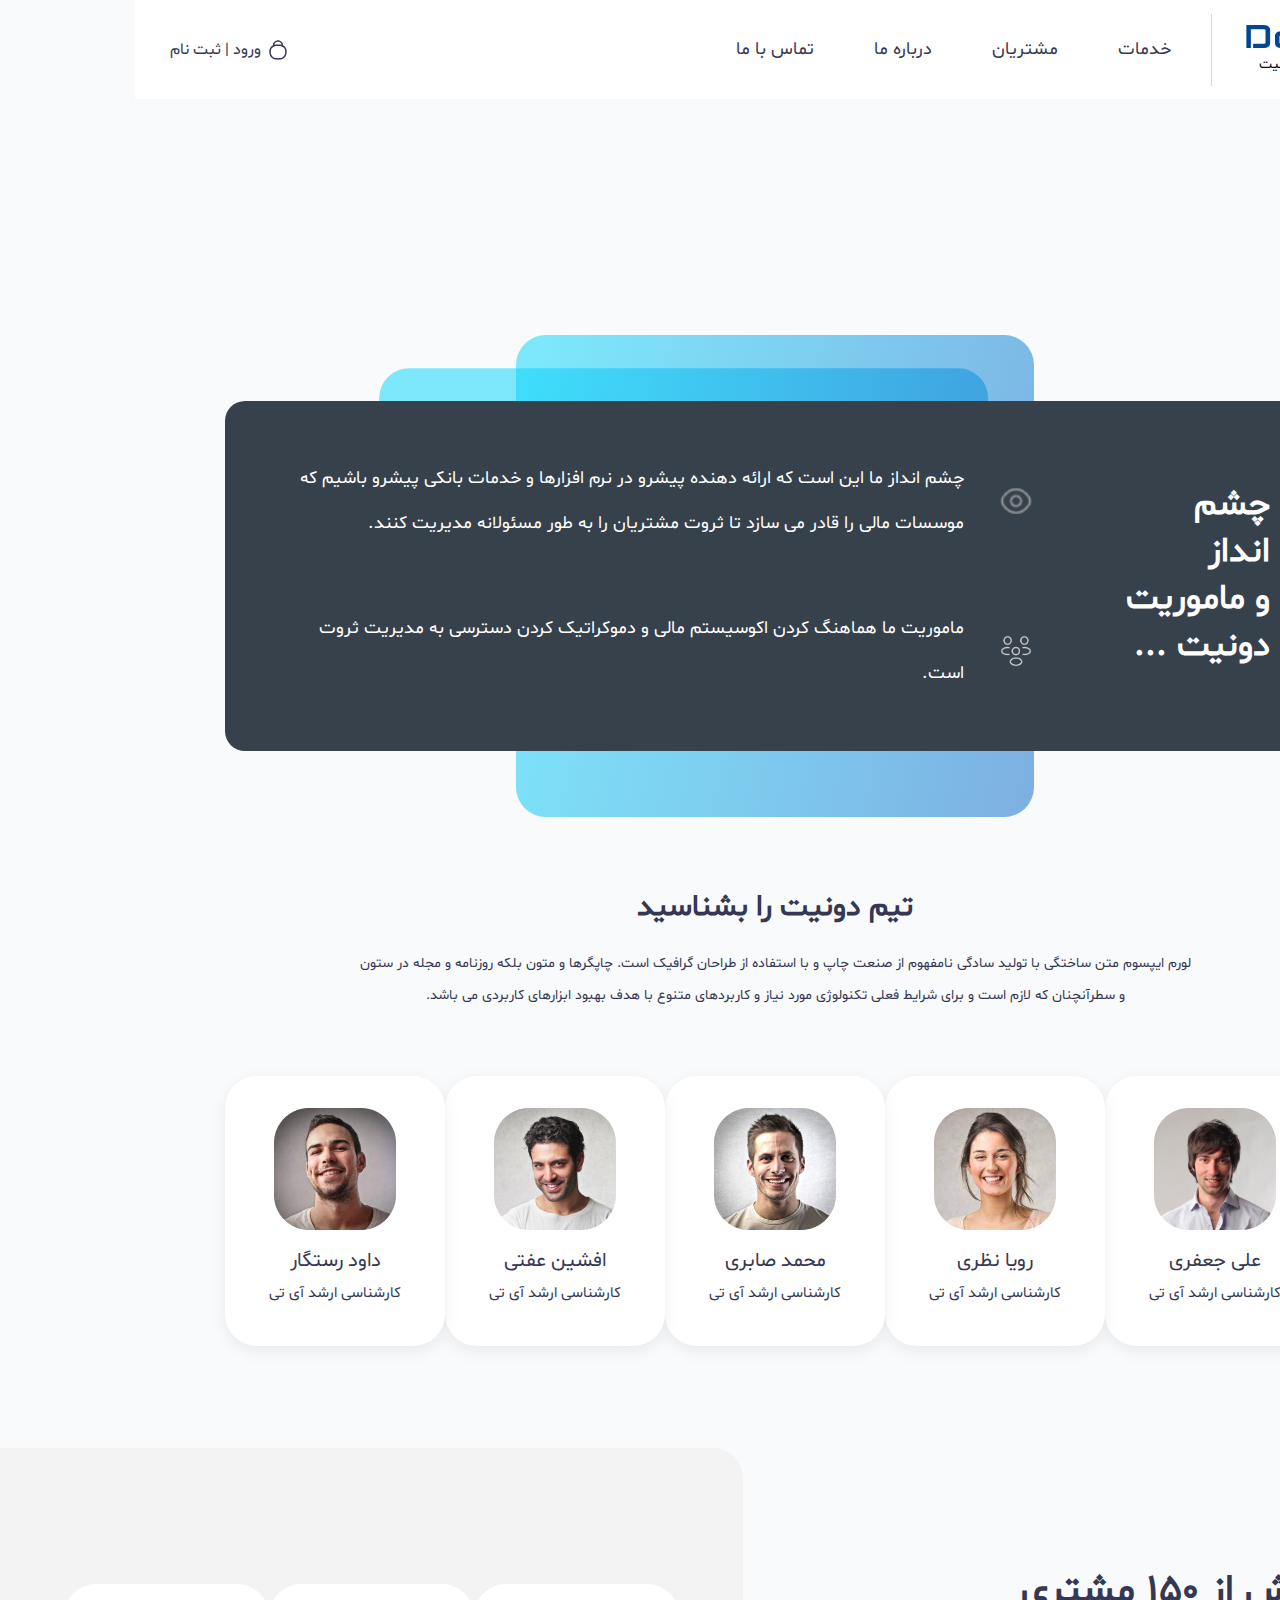
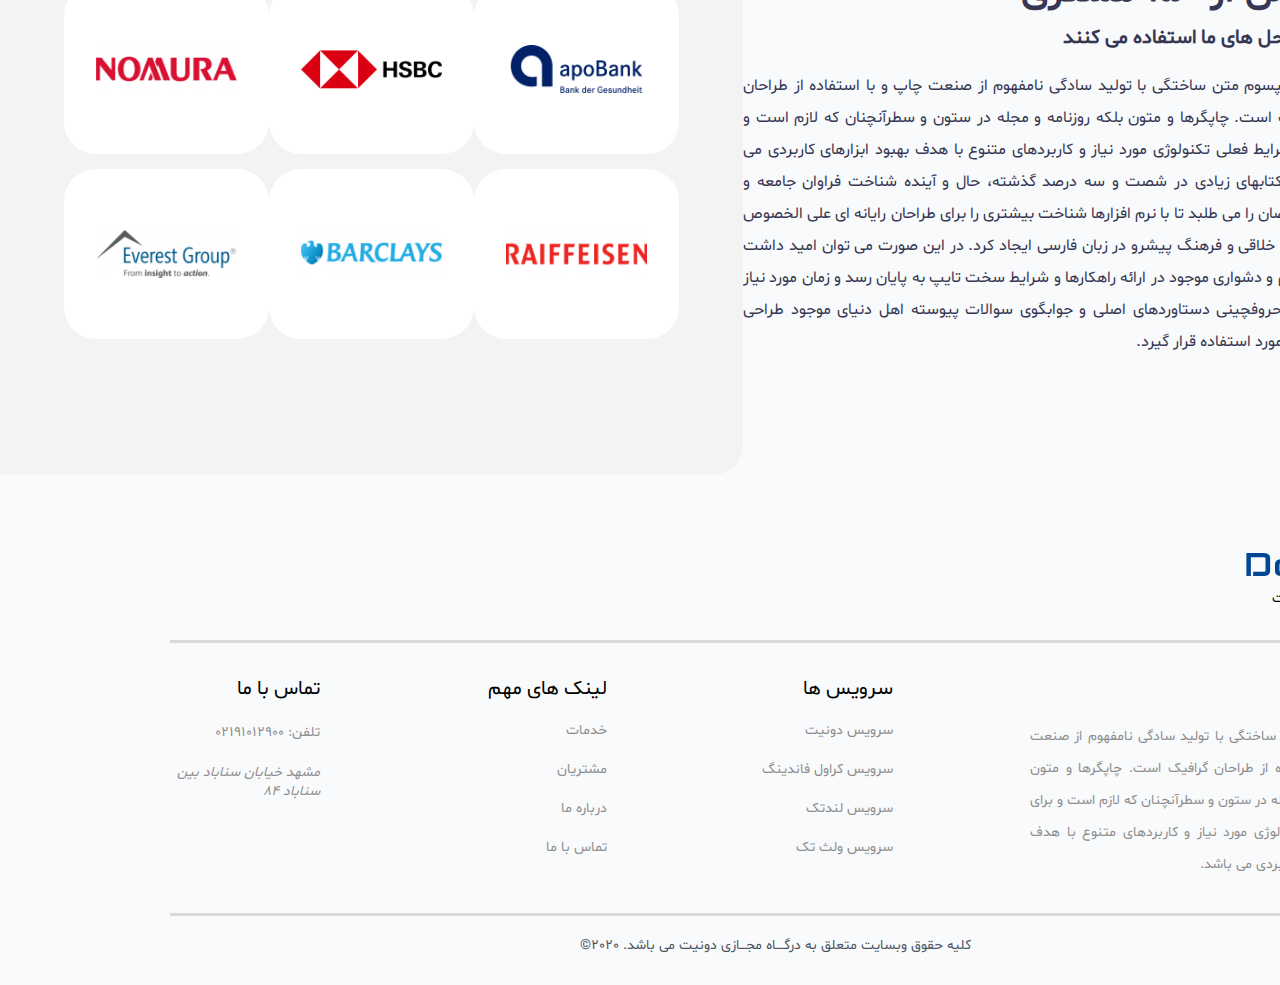
==== about-us.html @ 9ab1b10f "Added service page to project" ====
<!DOCTYPE html>
<html lang="fa">
  <head>
    <meta charset="UTF-8" />
    <meta http-equiv="X-UA-Compatible" content="IE=edge" />
    <meta name="viewport" content="width=device-width, initial-scale=1.0" />
    <title>Donate</title>
    <!-- link icons -->
    <link rel="stylesheet" href="./assets/icons/all.min.css" />
    <!-- link styles -->
    <link rel="stylesheet" href="./styles/main.css" />
  </head>
  <body>
   <!-- start header -->
   <header class="header">
    <div class="header-right">
      <div class="logo">
        <a href="index.html"><img src="./assets/images/logo.png" alt=""></a>
        <p class="logo-desc">درگاه مجازی دونیت</p>
      </div>
      <nav class="navbar">
        <ul>
          <li class="nav-link"><a href="#">خدمات</a></li>
          <li class="nav-link"><a href="#">مشتریان</a></li>
          <li class="nav-link"><a href="#">درباره ما</a></li>
          <li class="nav-link"><a href="#">تماس با ما</a></li>
          <div class="register-login">
            <a href="#">
              <img src="./assets/images/icon-register.svg" alt="icon-register" />
              <span class="register-title">ورود | ثبت نام</span>
            </a>
          </div>
        </ul>
      </nav>
      <div class="menu-bars">
        <span></span>
        <span></span>
        <span></span>
      </div>
    </div>
    <div class="register-login">
      <a href="#">
        <img src="./assets/images/icon-register.svg" alt="icon-register" />
        <span class="register-title">ورود | ثبت نام</span>
      </a>
    </div>
  </header>
  <!-- end header -->

    <!-- start main -->
    <main>
      <!-- start header about -->
      <section class="section-header-about">
       
      </section>
      <!-- end header about -->


      

      <!-- start vision section -->
      <section class="section-vision">
        <div class="overlay-blue overlay-1"></div>
        <div class="overlay-blue overlay-2"></div>
        <div class="box-vision">
          <div class="vision-right-text">
            <h4 class="vision-title">
              چشم انداز <br />
              و ماموریت <br />
              دونیت ...
            </h4>
          </div>
          <div class="vision-left-text">
            <div>
              <img src="./assets/images/eye.png" alt="eye-icon" />
              <p class="vision-desc">
                چشم انداز ما این است که ارائه دهنده پیشرو در نرم افزارها و خدمات
                بانکی پیشرو باشیم که موسسات مالی را قادر می سازد تا ثروت مشتریان
                را به طور مسئولانه مدیریت کنند.
              </p>
            </div>
            <div>
              <img src="./assets/images/people.png" alt="people-icon" />
              <p class="vision-desc">
                ماموریت ما هماهنگ کردن اکوسیستم مالی و دموکراتیک کردن دسترسی به
                مدیریت ثروت است.
              </p>
            </div>
          </div>
        </div>
      </section>
      <!-- end vision section -->

      <!-- start team section -->
      <section class="section-team">
        <h4 class="section-title">تیم دونیت را بشناسید</h4>
        <p class="team-about">
          لورم ایپسوم متن ساختگی با تولید سادگی نامفهوم از صنعت چاپ و با استفاده
          از طراحان گرافیک است. چاپگرها و متون بلکه روزنامه و مجله در ستون و
          سطرآنچنان که لازم است و برای شرایط فعلی تکنولوژی مورد نیاز و کاربردهای
          متنوع با هدف بهبود ابزارهای کاربردی می باشد.
        </p>
        <div class="team-members">
          <div class="member">
            <div class="member-image">
              <img src="./assets/images/members/user-1.png" alt="member" />
            </div>
            <div class="info-member">
              <h4 class="name-member">علی جعفری</h4>
              <p class="job-member">کارشناسی ارشد آی تی</p>
            </div>
          </div>
          <div class="member">
            <div class="member-image">
              <img src="./assets/images/members/user-2.png" alt="member" />
            </div>
            <div class="info-member">
              <h4 class="name-member">رویا نظری</h4>
              <p class="job-member">کارشناسی ارشد آی تی</p>
            </div>
          </div>
          <div class="member">
            <div class="member-image">
              <img src="./assets/images/members/user-3.png" alt="member" />
            </div>
            <div class="info-member">
              <h4 class="name-member">محمد صابری</h4>
              <p class="job-member">کارشناسی ارشد آی تی</p>
            </div>
          </div>
          <div class="member">
            <div class="member-image">
              <img src="./assets/images/members/user-4.png" alt="member" />
            </div>
            <div class="info-member">
              <h4 class="name-member">افشین عفتی</h4>
              <p class="job-member">کارشناسی ارشد آی تی</p>
            </div>
          </div>
          <div class="member">
            <div class="member-image">
              <img src="./assets/images/members/user-5.png" alt="member" />
            </div>
            <div class="info-member">
              <h4 class="name-member">داود رستگار</h4>
              <p class="job-member">کارشناسی ارشد آی تی</p>
            </div>
          </div>
        </div>
      </section>
      <!-- end team section -->

      <!-- start customers section -->
      <section class="section-customers">
        <div class="customer-text">
          <h4 class="customer-title">بیش از 150 مشتری</h4>
          <h6 class="customer-subtitle">از راه حل های ما استفاده می کنند</h6>
          <p class="customer-desc">
            لورم ایپسوم متن ساختگی با تولید سادگی نامفهوم از صنعت چاپ و با
            استفاده از طراحان گرافیک است. چاپگرها و متون بلکه روزنامه و مجله در
            ستون و سطرآنچنان که لازم است و برای شرایط فعلی تکنولوژی مورد نیاز و
            کاربردهای متنوع با هدف بهبود ابزارهای کاربردی می باشد. کتابهای زیادی
            در شصت و سه درصد گذشته، حال و آینده شناخت فراوان جامعه و متخصصان را
            می طلبد تا با نرم افزارها شناخت بیشتری را برای طراحان رایانه ای علی
            الخصوص طراحان خلاقی و فرهنگ پیشرو در زبان فارسی ایجاد کرد. در این
            صورت می توان امید داشت که تمام و دشواری موجود در ارائه راهکارها و
            شرایط سخت تایپ به پایان رسد و زمان مورد نیاز شامل حروفچینی
            دستاوردهای اصلی و جوابگوی سوالات پیوسته اهل دنیای موجود طراحی اساسا
            مورد استفاده قرار گیرد.
          </p>
        </div>
        <div class="customers-list">
          <div class="customers-logo">
            <div class="customer-row">
              <div class="logo-icon">
                <img src="./assets/images/customers/1.png" alt="logo" />
              </div>
              <div class="logo-icon">
                <img src="./assets/images/customers/2.png" alt="logo" />
              </div>
              <div class="logo-icon">
                <img src="./assets/images/customers/3.png" alt="logo" />
              </div>
            </div>
            <div class="customer-row">
              <div class="logo-icon">
                <img src="./assets/images/customers/4.png" alt="logo" />
              </div>
              <div class="logo-icon">
                <img src="./assets/images/customers/5.png" alt="logo" />
              </div>
              <div class="logo-icon">
                <img src="./assets/images/customers/6.png" alt="logo" />
              </div>
            </div>
          </div>
        </div>
      </section>
      <!-- end customers section -->
    </main>
    <!-- end main -->

    <!-- start footer -->
    <footer class="footer">
      <div class="footer-title">
        <h1 class="logo-text"><img src="./assets/images/logo.png" alt=""></h1>
        <p class="logo-desc">درگاه مجازی دونیت</p>
      </div>
      <div class="footer-columns">
        <div class="footer-col col-about">
          <h5 class="footer-col-title">درباره ما</h5>
          <p class="footer-col-text">
            لورم ایپسوم متن ساختگی با تولید سادگی نامفهوم از صنعت چاپ و با
            استفاده از طراحان گرافیک است. چاپگرها و متون بلکه روزنامه و مجله در
            ستون و سطرآنچنان که لازم است و برای شرایط فعلی تکنولوژی مورد نیاز و
            کاربردهای متنوع با هدف بهبود ابزارهای کاربردی می باشد.
          </p>
        </div>
        <div class="footer-col col-services">
          <h5 class="footer-col-title">سرویس ها</h5>
          <ul class="footer-service-list">
            <li>سرویس دونیت</li>
            <li>سرویس کراول فاندینگ</li>
            <li>سرویس لندتک</li>
            <li>سرویس ولث تک</li>
          </ul>
        </div>
        <div class="footer-col col-links">
          <h5 class="footer-col-title">لینک های مهم</h5>
          <ul class="footer-links-list">
            <li><a href="#">خدمات</a></li>
            <li><a href="#">مشتریان</a></li>
            <li><a href="#">درباره ما</a></li>
            <li><a href="#">تماس با ما</a></li>
          </ul>
        </div>
        <div class="footer-col col-contact">
          <h5 class="footer-col-title">تماس با ما</h5>
          <ul class="info-col-contact">
            <li><span>تلفن: 02191012900</span></li>
            <li><address>مشهد خیابان سناباد بین سناباد 84</address></li>
          </ul>
        </div>
      </div>
      <div class="copyright">
        <p>کلیه حقوق وبسایت متعلق به درگــــاه مجـــازی دونیت می باشد. 2020©</p>
      </div>
    </footer>
    <!-- end footer -->

    <!-- script icons -->
    <script src="./assets/icons/all.min.js"></script>
    <script src="./scripts/app.js"></script>
  </body>
</html>
---- styles/main.css ----
@import "./reset.css";
@import "./colors.css";
@import "./header.css";
@import "./footer.css";

section:not(.section-slide, .section-header-service) {
  padding: 70px 90px;
}
.section-title {
  font-size: 30px;
  color: var(--color-blue-dark);
  padding-bottom: 20px;
  text-align: center;
}

/* ===== Slide section styles ===== */
.section-slide {
  width: 100%;
  height: 657px;
  background-image: url("../assets/images/top-image.png");
  background-position: center;
  background-size: cover;
  position: relative;
}
.slide-container {
  position: absolute;
  width: 100%;
  top: 40%;
  right: 50%;
  transform: translateX(50%);
  display: flex;
  justify-content: space-between;
  padding: 0 80px;
}
.slide-options {
  padding: 0 1rem;
  display: flex;
  align-items: center;
  column-gap: 20px;
}
.slide-progress {
  width: 5px;
  height: 191px;
  background-color: var(--color-white);
  position: relative;
  border-radius: 10px;
  overflow: hidden;
}
.slide-progress-bar {
  position: absolute;
  top: 0;
  width: 100%;
  height: 64px;
  background-color: var(--color-blue);
}
.slide-links ul {
  display: flex;
  flex-direction: column;
  row-gap: 20px;
}
.slide-links ul li {
  display: flex;
  align-items: center;
  column-gap: 10px;
  font-size: 20px;
  color: var(--color-white);
}

.slide-items-box {
  position: relative;
  max-width: 985px;
  min-height: 433px;
  padding: 5rem;
  background: linear-gradient(76.79deg, #0065c8 0%, #00d5fc 95.83%);
  border-radius: 30px;
  display: flex;
  flex-direction: column;
  align-items: flex-start;
  row-gap: 28px;
}
.slide-items-box::after {
  position: absolute;
  content: "";
  width: 517px;
  height: 423px;
  left: -55px;
  bottom: -55px;
  background: linear-gradient(80.8deg, #0065c8 -27.72%, #00d5fc 81.62%);
  opacity: 0.5;
  border-radius: 30px;
  z-index: -1;
}
.title-slide-box {
  font-size: 40px;
  color: var(--color-white);
  font-weight: 700;
}
.slide-box-desc {
  color: var(--color-white);
  font-size: 20px;
  font-weight: 400;
}
.btn-more-container {
  width: 100%;
  display: flex;
  justify-content: flex-end;
}
.btn-more-service {
  font-size: 25px;
  font-weight: 500;
  color: var(--color-blue-dark);
  display: flex;
  align-items: center;
  justify-items: end;
  column-gap: 10px;
  padding: 20px;
  border-radius: 20px;
  background-color: var(--color-white);
}

/* ===== About section styles ===== */
.section-about {
  margin-top: 10rem;
  display: flex;
  align-items: center;
  justify-content: space-between;
}
.about-text {
  width: 50%;
  display: flex;
  flex-direction: column;
  row-gap: 20px;
}
.about-title {
  font-size: 40px;
  font-weight: 700;
}
.about-desc {
  color: var(--color-blue-dark);
  line-height: 32px;
  text-align: justify;
}
.about-image {
  position: relative;
}
.image-device {
  position: relative;
  margin-top: 5rem;
}
.about-image img {
  width: 645px;
}
.about-shape {
  position: absolute;
  width: 434px;
  height: 434px;
  top: -12%;
  right: 50%;
  transform: translateX(50%);
  z-index: -1;
}
.about-shape span {
  display: inline-block;
  position: absolute;
  border-radius: 50%;
}
.about-shape span:not(:first-child) {
  top: 50%;
  right: 50%;
  transform: translate(50%, -50%);
}
.about-shape span:first-child {
  width: 100%;
  height: 100%;
  background-color: var(--color-white-2);
}
.about-shape span:nth-child(2) {
  width: 332px;
  height: 332px;
  background-color: var(--color-blue-light);
}
.about-shape span:nth-child(3) {
  width: 216px;
  height: 216px;
  background-color: var(--color-blue-light-2);
}

/* ===== Services section styles ===== */
.section-services {
  margin-top: 3rem;
  background-color: var(--color-gray-3);
  display: flex;
  flex-direction: column;
  justify-content: center;
}
.services-about {
  color: var(--color-blue-dark);
  width: 832px;
  text-align: center;
  line-height: 32px;
  margin: 0 auto;
  font-size: 14px;
}
.service-items {
  display: flex;
  justify-content: space-between;
  margin-top: 4rem;
}
.service-item {
  width: 332px;
  height: 624px;
  background-color: var(--color-white);
  border-radius: 32px;
  box-shadow: 0px 5px 10px rgba(149, 149, 149, 0.2);
  display: flex;
  flex-direction: column;
  align-items: center;
  justify-content: space-between;
  padding: 60px 20px 30px 20px;
}
.service-item-content {
  display: flex;
  flex-direction: column;
  align-items: center;
  row-gap: 25px;
}
.service-item .service-icon {
  position: relative;
}
.service-icon img {
  width: 100%;
}
.overlay-icon {
  position: absolute;
  width: 39px;
  height: 39px;
  right: -18px;
  top: 0;
  border-radius: 50%;
  background-color: var(--color-blue-icon);
  text-align: center;
  line-height: 49px;
}
.overlay-icon img {
  width: 20px;
  height: 20px;
}
.service-title {
  font-size: 25px;
  color: var(--color-blue-dark);
  font-weight: 700;
}
.service-desc {
  height: 83px;
  line-height: 28px;
  color: var(--color-blue-dark);
  font-size: 14px;
}
.service-features {
  width: 100%;
}
.service-features ul {
  display: flex;
  flex-direction: column;
  align-items: flex-start;
  row-gap: 25px;
}
.feature-item {
  font-size: 14px;
  color: var(--color-blue-icon);
  display: flex;
  align-items: center;
  column-gap: 5px;
}
.feature-item span {
  color: var(--color-blue-dark);
}
.feature-icon {
  width: 20px;
  height: 20px;
}
.btn-service,
.btn-detail-service,
.btn-get-validity {
  background-color: var(--color-blue-dark);
  border-radius: 20px;
  padding: 10px 20px;
  color: var(--color-white);
  display: flex;
  align-items: center;
  column-gap: 10px;
}

/* ===== Team section styles ===== */
.section-team {
  display: flex;
  flex-direction: column;
}
.team-about {
  color: var(--color-blue-dark);
  width: 832px;
  text-align: center;
  line-height: 32px;
  margin: 0 auto;
  font-size: 14px;
}
.team-members {
  display: flex;
  justify-content: space-between;
}
.member {
  margin-top: 4rem;
  width: 240px;
  height: 270px;
  background-color: var(--color-white);
  box-shadow: 0px 5px 15px rgba(149, 149, 149, 0.15);
  border-radius: 32px;
  padding: 2rem;
  display: flex;
  flex-direction: column;
  align-items: center;
}
.member-image img {
  width: 122px;
  height: 122px;
}
.info-member {
  text-align: center;
}
.name-member {
  font-size: 20px;
  color: var(--color-blue-dark);
  font-weight: 400;
  margin-top: 10px;
}
.job-member {
  color: var(--color-blue-dark);
  font-weight: 300;
  font-size: 15px;
  margin-top: 8px;
}

/* ===== Customers section styles ===== */
.section-customers {
  margin-top: 2rem;
  height: 627px;
  display: flex;
  justify-content: space-between;
  align-items: center;
}
.customer-title {
  font-size: 39px;
  font-weight: 700;
  color: var(--color-blue-dark);
}
.customer-subtitle {
  font-weight: 600;
  font-size: 20px;
  color: var(--color-blue-dark);
  margin-top: 6px;
}
.customer-desc {
  width: 582px;
  text-align: justify;
  color: var(--color-blue-dark);
  font-size: 16px;
  line-height: 32px;
  margin-top: 18px;
}
.customers-list {
  width: 789px;
  height: 627px;
  background-color: var(--color-gray-3);
  border-radius: 0px 30px 30px 0px;
  display: flex;
  align-items: center;
  justify-content: center;
  padding: 2rem 4rem;
}
.customer-row {
  display: flex;
  justify-content: space-between;
}
.customers-logo {
  width: 100%;
  display: flex;
  flex-direction: column;
  row-gap: 15px;
}
.customer-row .logo-icon {
  width: 205px;
  height: 170px;
  background-color: var(--color-white);
  border-radius: 32px;
  padding: 2rem;
  display: flex;
  align-items: center;
  justify-content: center;
}
.logo-icon img {
  width: 100%;
}

/* ========== Service Page ===========  */
.section-header-service {
  height: 658px;
  background: linear-gradient(-76.79deg, #0065c8 0%, #00d5fc 95.83%);
}
.path-page {
  padding: 14px 35px;
  color: var(--color-white);
}
.path-page span a {
  color: var(--color-white);
  font-size: 16px;
}
.header-service {
  display: flex;
  justify-content: space-between;
  transform: translateY(180px);
  padding: 0 70px;
}
.header-service-text {
  width: 620px;
  display: flex;
  flex-direction: column;
  justify-content: center;
  align-items: flex-start;
  row-gap: 20px;
}
.header-service-title {
  font-size: 48px;
  color: var(--color-white);
  font-weight: 700;
}
.header-service-desc {
  font-size: 27px;
  color: var(--color-white);
}
.btn-more-read {
  background-color: var(--color-white);
  border-radius: 20px;
  padding: 11px 14px;
  color: var(--color-blue-dark);
  display: flex;
  align-items: center;
  column-gap: 10px;
  align-self: flex-end;
}

/* detail service */
.section-detail-service {
  display: flex;
  margin-top: 2rem;
  padding: 0 90px !important;
}
.detail-service-image {
  position: relative;
}
.detail-service-image::before {
  position: absolute;
  content: "";
  width: 587px;
  height: 587px;
  background: linear-gradient(-76.79deg, #0065c8 0%, #00d5fc 95.83%);
  border-radius: 50%;
  top: 10%;
  right: -180px;
  transform: rotate(-30deg);
  z-index: -1;
}
.service-image {
  z-index: 1000;
  height: 0;
}
.service-image:first-child {
  transform: translateX(-25%);
}
.service-image:nth-child(2) {
  transform: translate(-70%, 330px);
}
.service-image:last-child {
  width: 170px;
  height: 170px;
  background-color: var(--color-white);
  border-radius: 50%;
  display: flex;
  align-items: center;
  justify-content: center;
  transform: translate(-50%, 210%);
}
.detail-service-text {
  padding: 80px 250px 0 0;
  display: flex;
  flex-direction: column;
}
.detail-service-title {
  font-size: 30px;
  color: var(--color-blue-dark);
  font-weight: 700;
}
.detail-service-desc {
  color: var(--color-blue-dark);
  font-size: 16px;
  line-height: 32px;
  margin-top: 10px;
}
.detail-service-list {
  display: flex;
  justify-content: space-between;
  column-gap: 174px;
  margin: 74px 0;
}
.btn-detail-service {
  align-self: flex-end;
}

/* work service */
.section-work-service {
  display: flex;
  justify-content: space-between;
  padding: 120px 90px !important;
}
.work-service-text {
  width: 60%;
  display: flex;
  flex-direction: column;
  justify-content: center;
}
.work-service-title {
  display: flex;
  align-items: flex-end;
  column-gap: 10px;
  color: var(--color-blue-dark);
  font-size: 30px;
}
.work-service-desc {
  color: var(--color-blue-dark);
  line-height: 32px;
  text-align: justify;
  margin: 25px 0;
}
.work-service-btns {
  display: flex;
  justify-content: flex-end;
  align-items: center;
  column-gap: 20px;
}
.btn-register-store {
  border-radius: 20px;
  padding: 10px 20px;
  color: var(--color-white);
  background-color: var(--color-blue-icon);
}

.work-service-form-container {
  width: 40%;
  display: flex;
  justify-content: flex-end;
}
.service-form {
  width: 420px;
  padding: 57px 20px;
  border-radius: 20px;
  background-color: var(--color-white);
  box-shadow: 0px 4px 15px rgba(142, 142, 142, 0.15);
}
.work-service-form {
  margin-top: 56px;
  display: flex;
  flex-direction: column;
  align-items: flex-end;
  row-gap: 22px;
}
.work-service-form-title {
  font-size: 25px;
  font-weight: 700;
  color: var(--color-blue-dark);
}
.work-service-form-desc {
  font-size: 14px;
  line-height: 28px;
  color: #4a545e;
  margin-top: 6px;
}
.work-service-form .form-control {
  position: relative;
  width: 100%;
}
.work-service-input,
.textarea {
  width: 100%;
  height: 50px;
  background-color: var(--color-white);
  border-radius: 5px;
  border: 1px solid var(--color-gray);
  padding: 2px 20px;
  outline: none;
  font-size: 16px;
}
.form-placeholder {
  position: absolute;
  right: 10px;
  top: -12%;
  padding: 0 10px;
  background-color: var(--color-white);
  font-size: 13px;
  color: var(--color-blue-dark);
}
.form-group {
  width: 100%;
  display: flex;
  justify-content: space-between;
}
.form-group .form-control {
  width: 48%;
}
.textarea {
  height: 100px !important;
  resize: none;
  padding-top: 15px !important;
}
.btn-submit-service-form {
  background-color: var(--color-blue-dark);
  border-radius: 20px;
  color: var(--color-white);
  font-size: 16px;
  border: none;
  display: flex;
  align-items: center;
  justify-content: flex-end;
  column-gap: 6px;
  padding: 11px 16px;
}

/* vision */
.section-vision {
  position: relative;
  height: 482px;
  display: flex;
  align-items: center;
  justify-content: center;
  margin-top: 6rem;
}
.overlay-blue {
  position: absolute;
  right: 50%;
  transform: translateX(50%);
  opacity: 0.5;
  border-radius: 30px;
  z-index: -1;
}
.overlay-1 {
  width: 518px;
  height: 482px;
  background: linear-gradient(-76.79deg, #0065c8 0%, #00d5fc 95.83%);
}
.overlay-2 {
  width: 609px;
  height: 347px;
  transform: translate(35%, -10%);
  background: linear-gradient(-80.8deg, #0065c8 -27.72%, #00d5fc 81.62%);
}
.box-vision {
  width: 1200px;
  height: 350px;
  padding: 55px;
  background-color: var(--color-black-2);
  border-radius: 20px;
  display: flex;
  justify-content: space-between;
  column-gap: 90px;
}
.vision-title {
  font-size: 35px;
  font-weight: 700;
  color: var(--color-white);
}
.vision-right-text {
  width: 260px;
  display: flex;
  align-items: center;
}
.vision-left-text {
  display: flex;
  flex-direction: column;
  justify-content: space-between;
}
.vision-left-text > div {
  display: flex;
  align-items: center;
  column-gap: 35px;
}
.vision-left-text > div img {
  width: 34px;
  height: 34px;
}
.vision-desc {
  font-size: 18px;
  color: var(--color-white);
  line-height: 45px;
}


/* ========== Media Queries ==========_ */
@media only screen and (max-width: 991px) {
  .slide-container {
    top: 30%;
  }
  .title-slide-box {
    font-size: 33px;
  }
  .slide-box-desc,
  .btn-more-service {
    font-size: 18px;
  }
  .slide-items-box {
    max-width: 690px;
    padding: 3rem;
  }
  .slide-links ul li {
    font-size: 18px;
  }
}
@media only screen and (max-width: 768px) {
  .slide-container {
    flex-direction: column;
    row-gap: 15px;
    top: 25%;
    padding: 0 40px;
  }
  .title-slide-box {
    font-size: 28px;
  }
  .slide-box-desc,
  .btn-more-service {
    font-size: 17px;
  }
  .slide-items-box::after {
    width: 110%;
    left: 50%;
    transform: translateX(-50%);
  }
}
@media only screen and (max-width: 576px) {
  .slide-container {
    top: 20%;
  }
  .title-slide-box {
    font-size: 25px;
  }
  .slide-box-desc,
  .btn-more-service {
    font-size: 15px;
  }
}
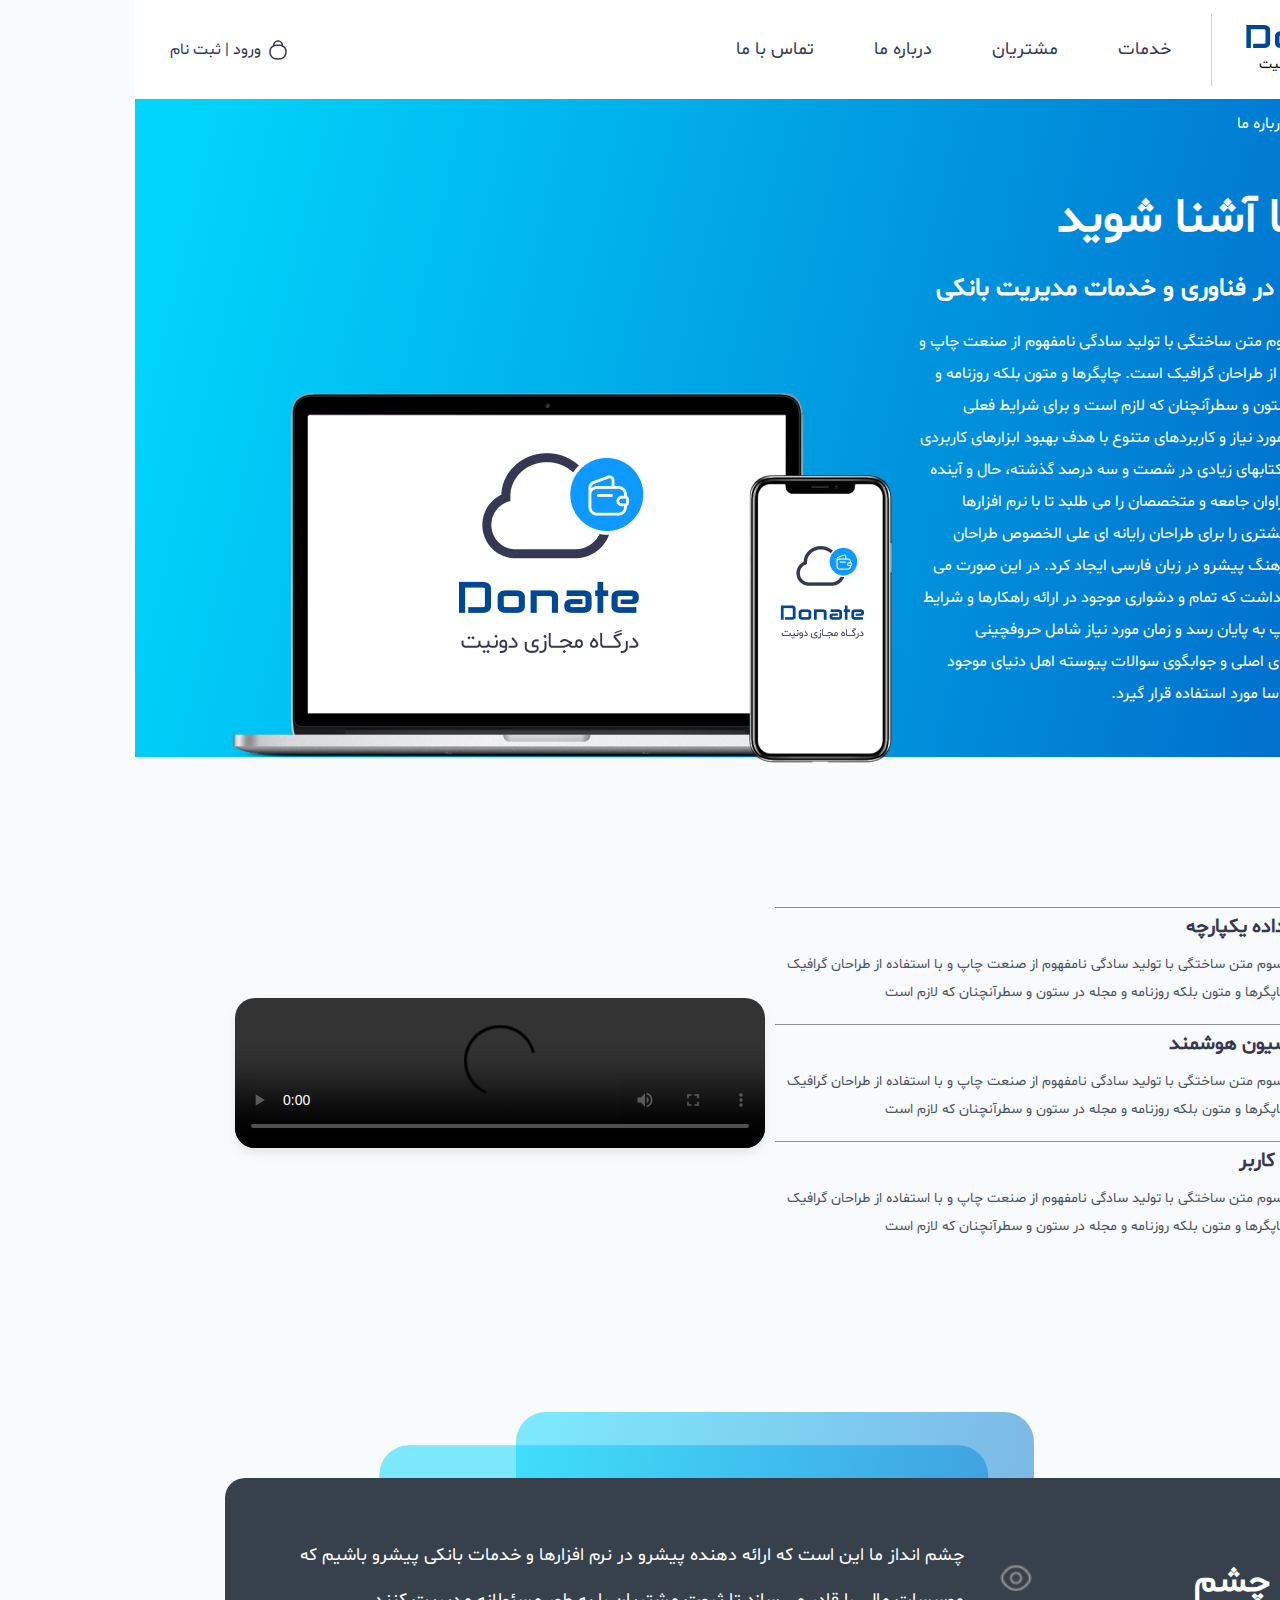
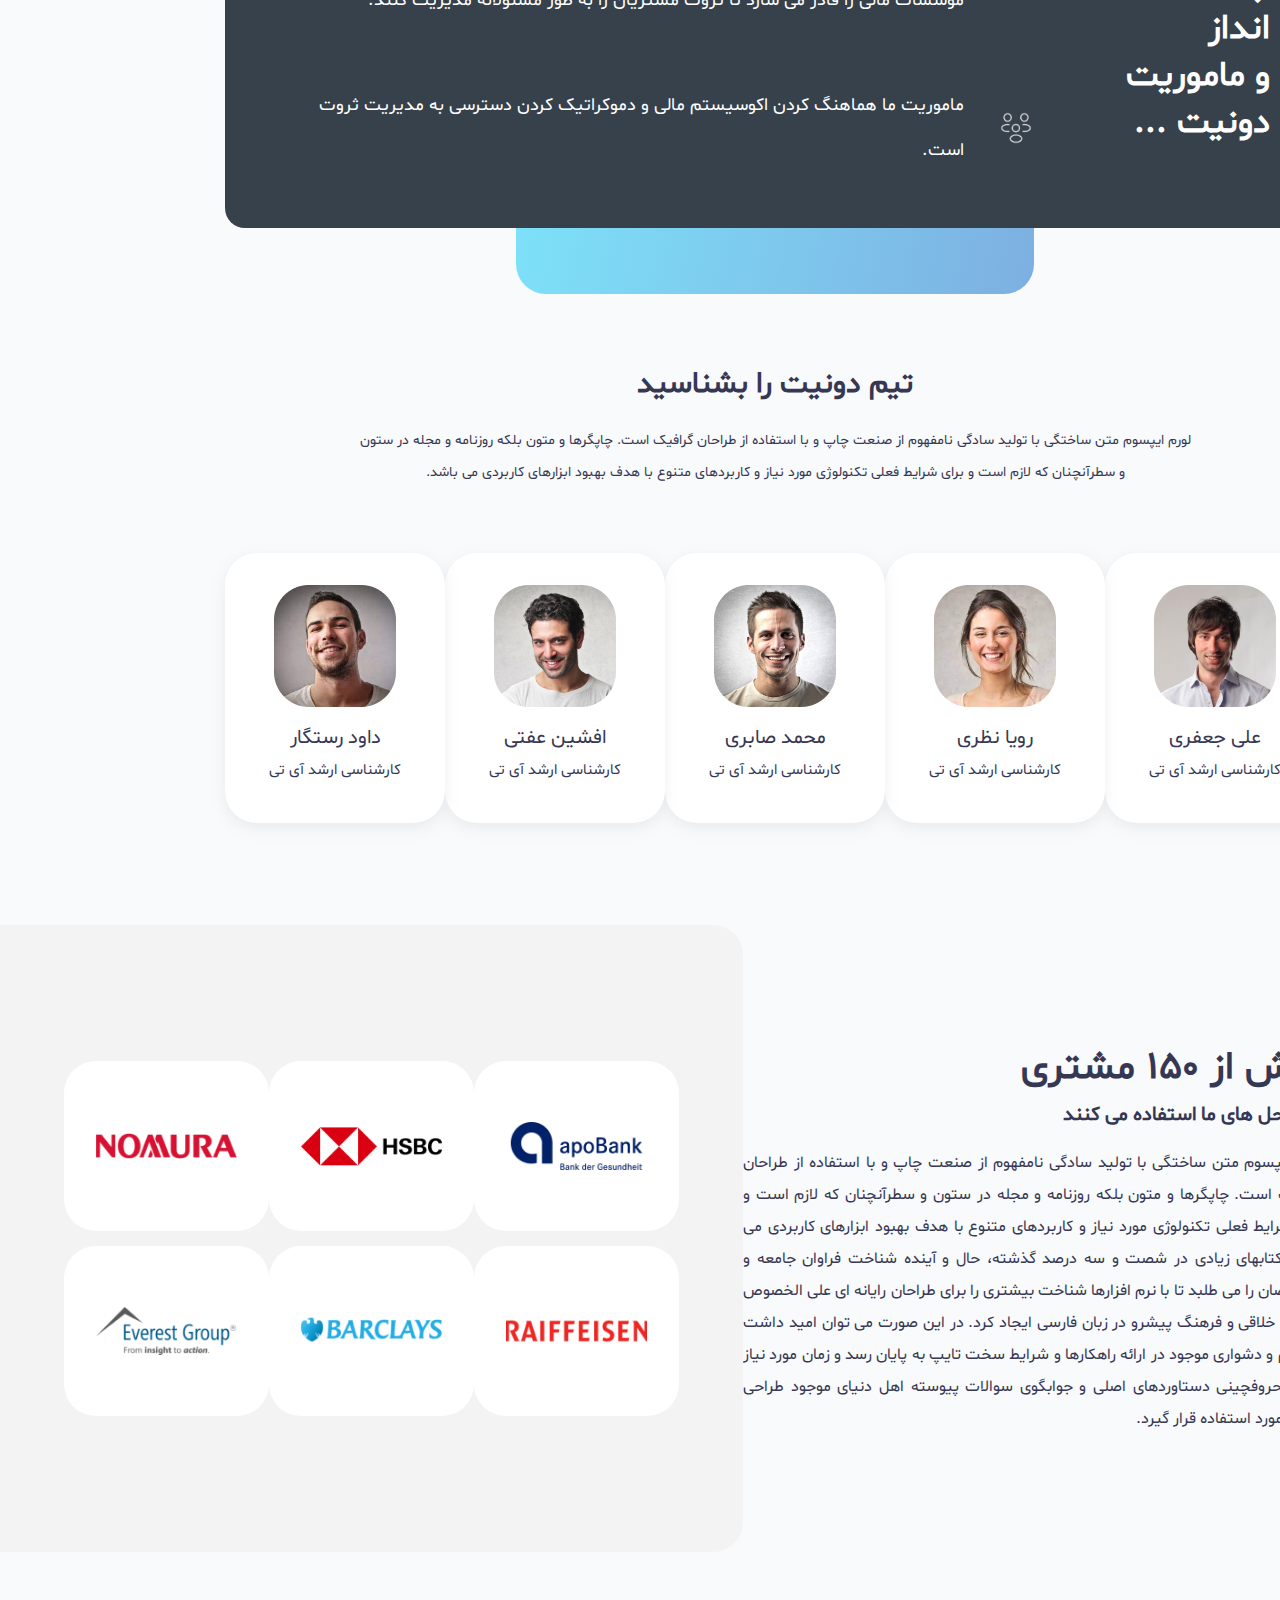
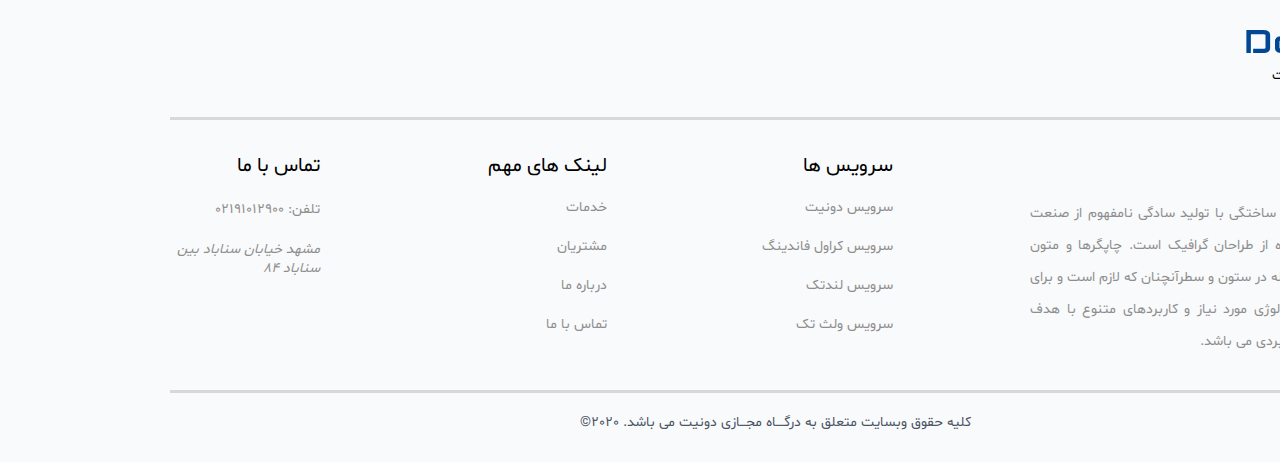
==== commit b3676812: "Added about and contact pages to project" ====
--- a/about-us.html
+++ b/about-us.html
@@ -11,52 +11,114 @@
     <link rel="stylesheet" href="./styles/main.css" />
   </head>
   <body>
-   <!-- start header -->
-   <header class="header">
-    <div class="header-right">
-      <div class="logo">
-        <a href="index.html"><img src="./assets/images/logo.png" alt=""></a>
-        <p class="logo-desc">درگاه مجازی دونیت</p>
-      </div>
-      <nav class="navbar">
-        <ul>
-          <li class="nav-link"><a href="#">خدمات</a></li>
-          <li class="nav-link"><a href="#">مشتریان</a></li>
-          <li class="nav-link"><a href="#">درباره ما</a></li>
-          <li class="nav-link"><a href="#">تماس با ما</a></li>
-          <div class="register-login">
-            <a href="#">
-              <img src="./assets/images/icon-register.svg" alt="icon-register" />
-              <span class="register-title">ورود | ثبت نام</span>
-            </a>
-          </div>
-        </ul>
-      </nav>
-      <div class="menu-bars">
-        <span></span>
-        <span></span>
-        <span></span>
-      </div>
-    </div>
-    <div class="register-login">
-      <a href="#">
-        <img src="./assets/images/icon-register.svg" alt="icon-register" />
-        <span class="register-title">ورود | ثبت نام</span>
-      </a>
-    </div>
-  </header>
-  <!-- end header -->
+    <!-- start header -->
+    <header class="header">
+      <div class="header-right">
+        <div class="logo">
+          <a href="index.html"><img src="./assets/images/logo.png" alt="" /></a>
+          <p class="logo-desc">درگاه مجازی دونیت</p>
+        </div>
+        <nav class="navbar">
+          <ul>
+            <li class="nav-link"><a href="#">خدمات</a></li>
+            <li class="nav-link"><a href="#">مشتریان</a></li>
+            <li class="nav-link"><a href="#">درباره ما</a></li>
+            <li class="nav-link"><a href="#">تماس با ما</a></li>
+            <div class="register-login">
+              <a href="#">
+                <img
+                  src="./assets/images/icon-register.svg"
+                  alt="icon-register"
+                />
+                <span class="register-title">ورود | ثبت نام</span>
+              </a>
+            </div>
+          </ul>
+        </nav>
+        <div class="menu-bars">
+          <span></span>
+          <span></span>
+          <span></span>
+        </div>
+      </div>
+      <div class="register-login">
+        <a href="#">
+          <img src="./assets/images/icon-register.svg" alt="icon-register" />
+          <span class="register-title">ورود | ثبت نام</span>
+        </a>
+      </div>
+    </header>
+    <!-- end header -->
 
     <!-- start main -->
     <main>
       <!-- start header about -->
       <section class="section-header-about">
-       
+        <div class="path-page">
+          <span><a href="#">صفحه اصلی</a> / <a href="#">درباره ما</a></span>
+        </div>
+        <div class="header-about">
+          <div class="header-about-text">
+            <h1 class="header-about-title">با ما آشنا شوید</h1>
+            <h4 class="header-about-subtitle">
+              پیشرو در فناوری و خدمات مدیریت بانکی
+            </h4>
+            <p class="header-about-desc">
+              لورم ایپسوم متن ساختگی با تولید سادگی نامفهوم از صنعت چاپ و با
+              استفاده از طراحان گرافیک است. چاپگرها و متون بلکه روزنامه و مجله
+              در ستون و سطرآنچنان که لازم است و برای شرایط فعلی تکنولوژی مورد
+              نیاز و کاربردهای متنوع با هدف بهبود ابزارهای کاربردی می باشد.
+              کتابهای زیادی در شصت و سه درصد گذشته، حال و آینده شناخت فراوان
+              جامعه و متخصصان را می طلبد تا با نرم افزارها شناخت بیشتری را برای
+              طراحان رایانه ای علی الخصوص طراحان خلاقی و فرهنگ پیشرو در زبان
+              فارسی ایجاد کرد. در این صورت می توان امید داشت که تمام و دشواری
+              موجود در ارائه راهکارها و شرایط سخت تایپ به پایان رسد و زمان مورد
+              نیاز شامل حروفچینی دستاوردهای اصلی و جوابگوی سوالات پیوسته اهل
+              دنیای موجود طراحی اساسا مورد استفاده قرار گیرد.
+            </p>
+          </div>
+          <div class="header-about-image">
+            <img src="./assets/images/about-us.png" alt="image-about-us" />
+          </div>
+        </div>
       </section>
       <!-- end header about -->
 
-
-      
+      <!-- start about-main -->
+      <section class="section-about-main">
+        <div class="about-main-text">
+          <div class="about-main-item">
+            <h4 class="about-item-title">مدل داده یکپارچه</h4>
+            <p class="about-item-desc">
+              لورم ایپسوم متن ساختگی با تولید سادگی نامفهوم از صنعت چاپ و با
+              استفاده از طراحان گرافیک است. چاپگرها و متون بلکه روزنامه و مجله
+              در ستون و سطرآنچنان که لازم است
+            </p>
+          </div>
+          <div class="about-main-item">
+            <h4 class="about-item-title">اتوماسیون هوشمند</h4>
+            <p class="about-item-desc">
+              لورم ایپسوم متن ساختگی با تولید سادگی نامفهوم از صنعت چاپ و با
+              استفاده از طراحان گرافیک است. چاپگرها و متون بلکه روزنامه و مجله
+              در ستون و سطرآنچنان که لازم است
+            </p>
+          </div>
+          <div class="about-main-item">
+            <h4 class="about-item-title">تجربه کاربر</h4>
+            <p class="about-item-desc">
+              لورم ایپسوم متن ساختگی با تولید سادگی نامفهوم از صنعت چاپ و با
+              استفاده از طراحان گرافیک است. چاپگرها و متون بلکه روزنامه و مجله
+              در ستون و سطرآنچنان که لازم است
+            </p>
+          </div>
+        </div>
+        <div class="about-main-video">
+          <video controls width="100%">
+            <source src="./assets/about-test.mp4" type="video/mp4">
+          </video>
+        </div>
+      </section>
+      <!-- end about-main -->
 
       <!-- start vision section -->
       <section class="section-vision">
@@ -203,7 +265,7 @@
     <!-- start footer -->
     <footer class="footer">
       <div class="footer-title">
-        <h1 class="logo-text"><img src="./assets/images/logo.png" alt=""></h1>
+        <h1 class="logo-text"><img src="./assets/images/logo.png" alt="" /></h1>
         <p class="logo-desc">درگاه مجازی دونیت</p>
       </div>
       <div class="footer-columns">
--- a/styles/main.css
+++ b/styles/main.css
@@ -3,7 +3,19 @@
 @import "./header.css";
 @import "./footer.css";
 
-section:not(.section-slide, .section-header-service) {
+
+input:not(input[type="checkbox"], input[type="submit"]) {
+  outline: none;
+  width: 100%;
+  height: 60px;
+  border: 1px solid var(--color-border-input);
+  border-radius: 5px;
+  padding: 2px 40px;
+  font-size: 16px;
+  color: var(--color-blue-dark);
+}
+
+section:not(.section-slide, .section-header-service, .section-header-about) {
   padding: 70px 90px;
 }
 .section-title {
@@ -401,8 +413,357 @@
   width: 100%;
 }
 
-/* ========== Service Page ===========  */
-.section-header-service {
+
+
+/* ===== Login form ===== */
+.form-container {
+  background-color: var(--color-white);
+  display: flex;
+  height: 1021px;
+}
+.form-content {
+  width: calc(100% - 950px);
+  display: flex;
+  flex-direction: column;
+  justify-content: flex-end;
+  align-items: center;
+  padding: 20px 0;
+}
+.login-content-box,
+.register-content-box {
+  position: absolute;
+  min-height: 751px;
+  display: flex;
+  top: 240px;
+  flex-direction: column;
+  justify-content: center;
+  row-gap: 40px;
+  padding: 20px 100px 20px 0;
+  transition: .5s ease-out;
+  opacity: 0;
+  visibility: visible;
+  z-index: -100;
+}
+.login-content-box.active {
+  visibility: visible;
+  opacity: 1;
+  z-index: 1;
+}
+.register-content-box.active {
+  visibility: visible;
+  opacity: 1;
+  z-index: 1;
+}
+.login-ui {
+  width: 950px;
+  background-image: url("../assets/images/bg-login.png");
+  background-position: center;
+  background-size: cover;
+  display: flex;
+  flex-direction: column;
+  align-items: flex-end;
+}
+.form-login-title,
+.form-register-title {
+  font-size: 30px;
+  font-weight: 700;
+  color: var(--color-blue-dark);
+  transition: .5s ease-out;
+}
+.form-login-title,
+.form-register-title {
+  transform: translateY(130%);
+  opacity: 0;
+  visibility: hidden;
+}
+.login-content-box.active .form-login-title,
+.register-content-box.active .form-register-title {
+  transform: translateY(0);
+  opacity: 1;
+  visibility: visible;
+}
+
+.form {
+  width: 100%;
+  display: flex;
+  flex-direction: column;
+  row-gap: 22px;
+}
+.form-control {
+  width: 100%;
+  position: relative; 
+  display: flex;
+  justify-content: space-between;
+  transition: .5s ease-out;
+}
+.login-content-box .form-control input:focus + .placeholder,
+.register-content-box .form-control input:focus + .placeholder,
+.login-content-box .form-control input:not(:placeholder-shown) + .placeholder,
+.register-content-box .form-control input:not(:placeholder-shown) + .placeholder {
+  transform: translateY(-170%);
+}
+
+.login-content-box form .form-control,
+.register-content-box form .form-control {
+  opacity: 0;
+  visibility: hidden;
+}
+.login-content-box form .form-control:first-child {
+  transform: translateY(-60%);
+}
+.register-content-box form .form-control:first-child {
+  transform: translateY(120%);
+}
+.register-content-box form .form-control:nth-child(5) {
+  transform: translateY(-120%);
+}
+.login-content-box form .form-control:nth-child(2) {
+  transform: translateY(60%);
+}
+.login-content-box.active form .form-control,
+.register-content-box.active form .form-control {
+  transform: translateY(0);
+  visibility: visible;
+  opacity: 1;
+}
+
+
+
+.placeholder {
+  display: inline-block;
+  position: absolute;
+  padding: 3px;
+  background-color: var(--color-white);
+  top: 50%;
+  right: 10%;
+  transform: translateY(-50%);
+  font-size: 14px;
+  color: var(--color-gray-dark);
+  pointer-events: none;
+  transition: .2s ease-in;
+}
+.form-control .form-icon {
+  position: absolute;
+  top: 50%;
+  width: 24px;
+  height: 24px;
+  transform: translateY(-50%);
+}
+.profile-icon,
+.key-icon {
+  right: 12px;
+}
+.tick-icon,
+.password-icon {
+  left: 12px;
+}
+.password-icon {
+  cursor: pointer;
+}
+.remember-me-container {
+  display: flex;
+  align-items: center;
+  column-gap: 10px;
+}
+.remember-me-container span {
+  color: var(--color-blue-dark);
+  font-size: 16px;
+}
+.remember-me-container input[type="checkbox"] {
+  width: 20px;
+  height: 20px;
+}
+.remember-password {
+  color: var(--color-blue-icon);
+  font-size: 16px;
+}
+.login-submit,
+.register-submit {
+  color: var(--color-white);
+  height: 50px;
+  font-size: 20px;
+  border: none;
+  background-color: var(--color-blue);
+  border-radius: 20px;
+  cursor: pointer;
+  margin-top: 13px;
+  transition: .5s ease-out;
+  opacity: 0;
+  visibility: visible;
+}
+.login-submit {
+  transform: translateY(120%);
+}
+.register-submit {
+  transform: translateY(-120%);
+}
+.login-content-box.active .login-submit,
+.register-content-box.active .register-submit {
+  transform: translateY(0);
+  visibility: visible;
+  opacity: 1;
+}
+.lines {
+  display: flex;
+  justify-content: space-between;
+  align-items: center;
+  transition: .5s ease-out;
+  opacity: 0;
+  visibility: hidden;
+}
+.login-content-box.active .lines,
+.register-content-box.active .lines {
+  opacity: 1;
+  visibility: visible;
+}
+.line-form-right,
+.line-form-left {
+  display: inline-block;
+  width: 190px;
+  height: 1px;
+  background-color: var(--color-blue-dark);
+  position: relative;
+}
+.line-form-left::before,
+.line-form-right::after {
+  background-color: var(--color-blue-dark);
+}
+.line-form-right::before {
+  display: none;
+}
+.line-form-left::after {
+  display: none;
+}
+.line-form-left::before {
+  left: -2px;
+}
+.lines .circle {
+  position: relative;
+  display: inline-block;
+  width: 15px;
+  height: 15px;
+  background-color: var(--color-blue-icon);
+  border-radius: 50%;
+}
+.circle::after {
+  position: absolute;
+  content: "";
+  width: 70%;
+  height: 70%;
+  background-color: var(--color-white);
+  top: 50%;
+  right: 50%;
+  transform: translate(50%, -55%);
+  border-radius: 50%;
+}
+.register-link,
+.login-link {
+  text-align: center;
+  transition: .5s ease-out;
+  opacity: 0;
+  visibility: visible;
+}
+.login-link {
+  transform: translateY(-60%);
+}
+.register-link {
+  transform: translateY(60%);
+}
+.login-content-box.active .register-link,
+.register-content-box.active .login-link {
+  transform: translateY(0);
+  visibility: visible;
+  opacity: 1;
+}
+.register-link h5 {
+  font-size: 16px;
+  font-weight: 400;
+}
+.register-link h5 a,
+.login-link a {
+  color: var(--color-blue);
+}
+.links-bottom {
+  display: flex;
+  justify-content: center;
+  column-gap: 5px;
+  color: var(--color-gray-4);
+  padding-right: 100px;
+}
+.links-bottom a {
+  color: var(--color-gray-4);
+  font-size: 12px;
+}
+
+.login-ui-box {
+  margin-top: 330px;
+  display: flex;
+  justify-content: space-between;
+  padding-left: 100px;
+}
+.login-ui-box .orbit-image img {
+  mix-blend-mode: color-dodge;
+}
+.login-ui-text {
+  display: flex;
+  justify-content: center;
+}
+.login-ui-text img {
+  transform: translateY(-80px);
+}
+.login-ui-text p {
+  font-size: 29px;
+  color: var(--color-white);
+  writing-mode: sideways-lr;
+  text-align: left;
+  transform: translateY(-80px);
+  font-weight: 400;
+}
+.login-ui-socials {
+  display: flex;
+  align-items: center;
+  column-gap: 20px;
+}
+.line {
+  display: inline-block;
+  height: 1px;
+  position: relative;
+}
+.login-ui-line {
+  width: 195px;
+  background-color: var(--color-gray);
+}
+.line::before,
+.line::after {
+  position: absolute;
+  content: "";
+  width: 5px;
+  height: 5px;
+  transform: rotate(45deg) translateY(-50%);
+}
+.login-ui-line::before,
+.login-ui-line:after {
+  background-color: var(--color-gray);
+}
+.login-ui-line::before {
+  left: -2px;
+  top: 0;
+}
+.login-ui-line:after {
+  right: -2px;
+  top: 0;
+}
+.socials a {
+  padding: 5px;
+}
+.socials a img {
+  width: 24px;
+  height: 24px;
+}
+
+/* ========== Service & About Page ===========  */
+.section-header-service,
+.section-header-about {
   height: 658px;
   background: linear-gradient(-76.79deg, #0065c8 0%, #00d5fc 95.83%);
 }
@@ -414,13 +775,17 @@
   color: var(--color-white);
   font-size: 16px;
 }
+.header-service,
+.header-about {
+  display: flex;
+  justify-content: space-between;
+  padding: 0 70px;
+}
 .header-service {
-  display: flex;
-  justify-content: space-between;
   transform: translateY(180px);
-  padding: 0 70px;
-}
-.header-service-text {
+}
+.header-service-text,
+.header-about-text {
   width: 620px;
   display: flex;
   flex-direction: column;
@@ -428,12 +793,14 @@
   align-items: flex-start;
   row-gap: 20px;
 }
-.header-service-title {
+.header-service-title,
+.header-about-title {
   font-size: 48px;
   color: var(--color-white);
   font-weight: 700;
 }
-.header-service-desc {
+.header-service-desc,
+.header-about-desc {
   font-size: 27px;
   color: var(--color-white);
 }
@@ -601,7 +968,7 @@
 .form-placeholder {
   position: absolute;
   right: 10px;
-  top: -12%;
+  top: 0;
   padding: 0 10px;
   background-color: var(--color-white);
   font-size: 13px;
@@ -701,6 +1068,106 @@
   line-height: 45px;
 }
 
+
+/* ========== AboutUs Page ========== */
+.header-about {
+  transform: translateY(-30px);
+  height: 100%;
+  align-items: center;
+}
+.header-about-subtitle {
+  font-size: 25px;
+  color: var(--color-white);
+}
+.header-about-desc {
+  font-size: 16px;
+  line-height: 32px;
+}
+.header-about-image {
+  transform: translateY(135px);
+}
+.section-about-main {
+  display: flex;
+  align-items: center;
+  margin-top: 5rem;
+}
+.about-main-text {
+  width: 50%;
+  display: flex;
+  flex-direction: column;
+  row-gap: 12px;
+}
+.about-main-item {
+  border-top: 1px solid var(--color-gray-dark);
+  padding: 5px 0;
+}
+.about-item-title {
+  font-size: 20px;
+  font-weight: 700;
+  color: var(--color-blue-dark);
+}
+.about-item-desc {
+  font-size: 14px;
+  line-height: 28px;
+  margin-top: 10px;
+  color: var(--color-black-3);
+}
+.about-main-video {
+  width: 50%;
+  padding: 10px;
+}
+.about-main-video video {
+  overflow: hidden;
+  border-radius: 20px;
+  box-shadow: 0px 5px 10px rgba(149, 149, 149, 0.2);
+}
+
+
+/* ========== Contact Page =========== */
+.header-contact-form {
+  width: 35%;
+}
+.header-contact-desc {
+  color: var(--color-white);
+  font-size: 16px;
+  line-height: 32px;
+}
+.contact-form {
+  width: 420px;
+  padding: 57px 20px;
+  border-radius: 20px;
+  background-color: var(--color-white);
+  box-shadow: 0px 4px 15px rgba(142, 142, 142, 0.15);
+  transform: translateY(150px);
+}
+.section-contact-container {
+  margin: 12rem 0;
+  display: flex;
+  justify-content: center;
+}
+.overlay-blue-contact-1 {
+  transform: translate(44%, -7%) !important;
+}
+.overlay-blue-contact-2 {
+  transform: translate(10%, 10%) !important;
+}
+.box-contact {
+  width: 1200px;
+  height: 350px;
+  background-color: var(--color-black-2);
+  padding: 55px;
+  border-radius: 20px;
+  display: flex;
+  justify-content: space-between;
+  column-gap: 90px;
+}
+.contact-map {
+  width: 440px;
+}
+.gmap_canvas iframe {
+  border-radius: 20px;
+  overflow: hidden;
+}
 
 /* ========== Media Queries ==========_ */
 @media only screen and (max-width: 991px) {
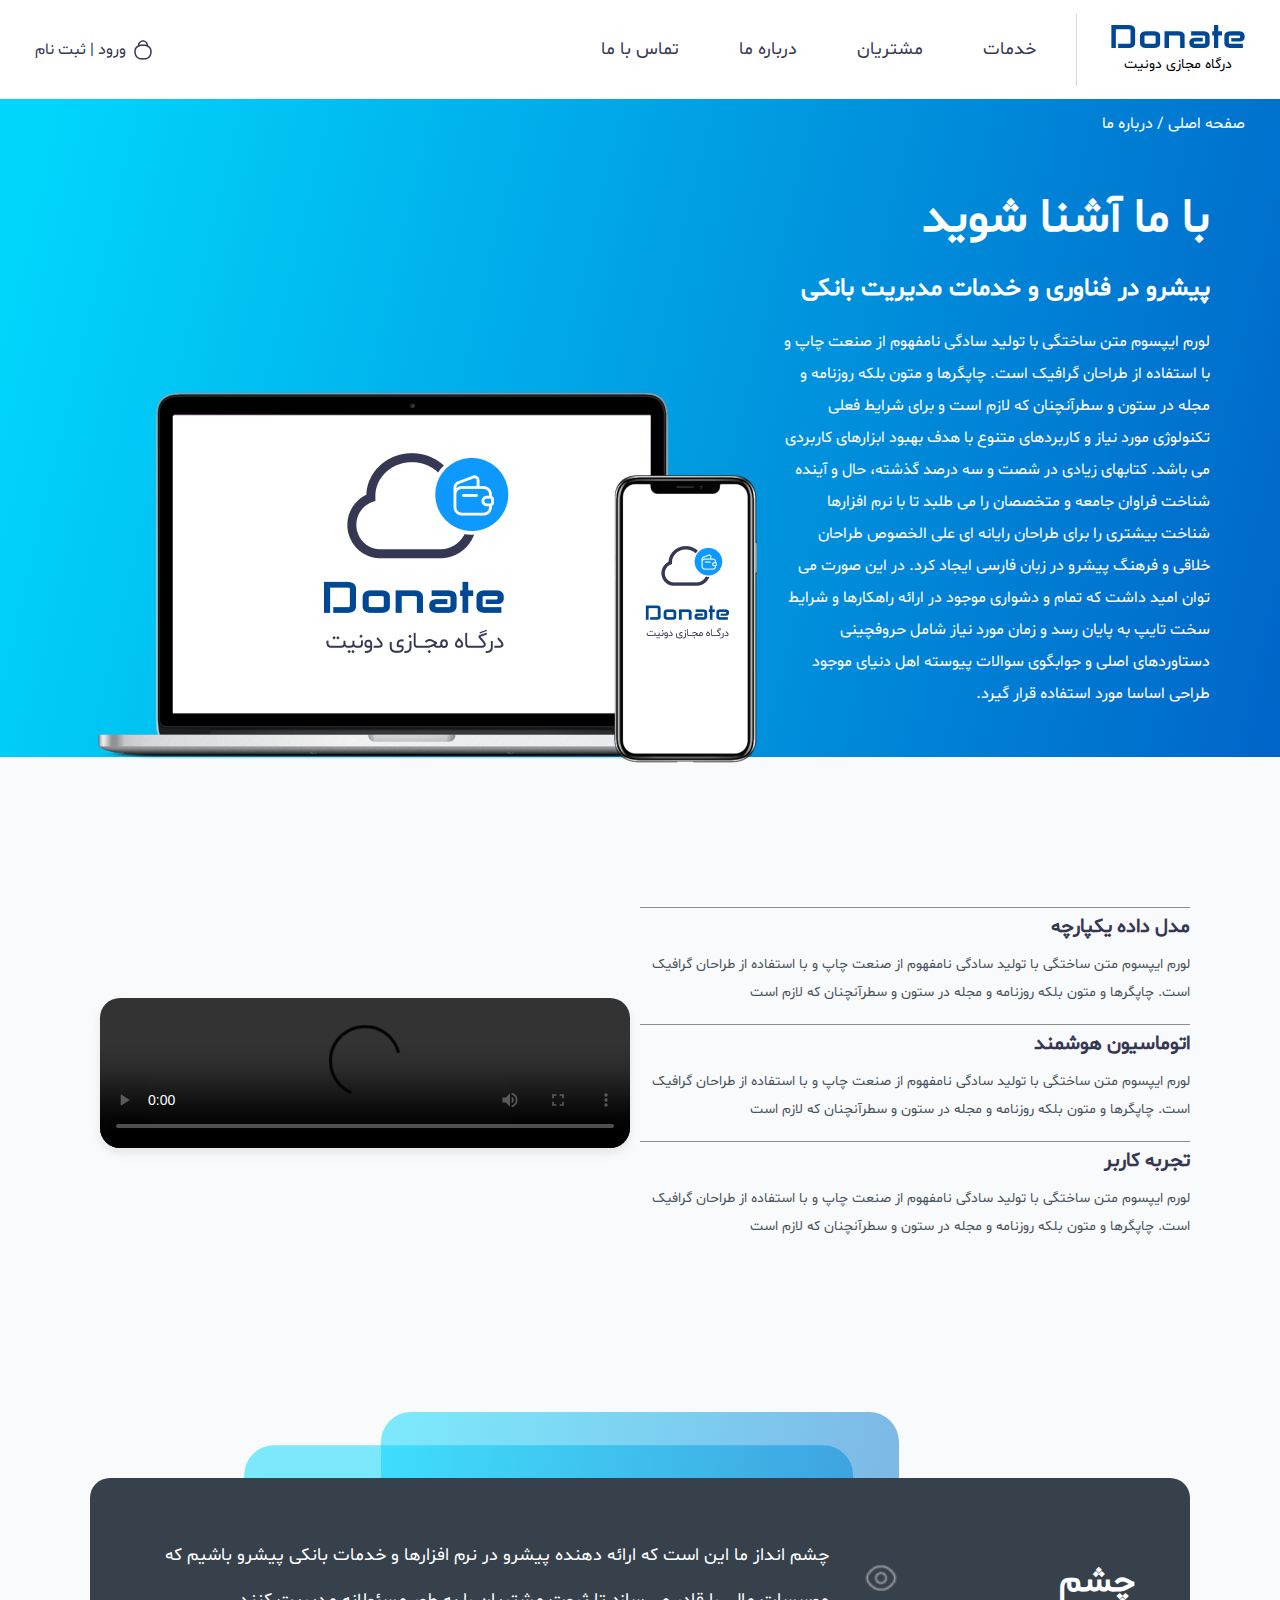
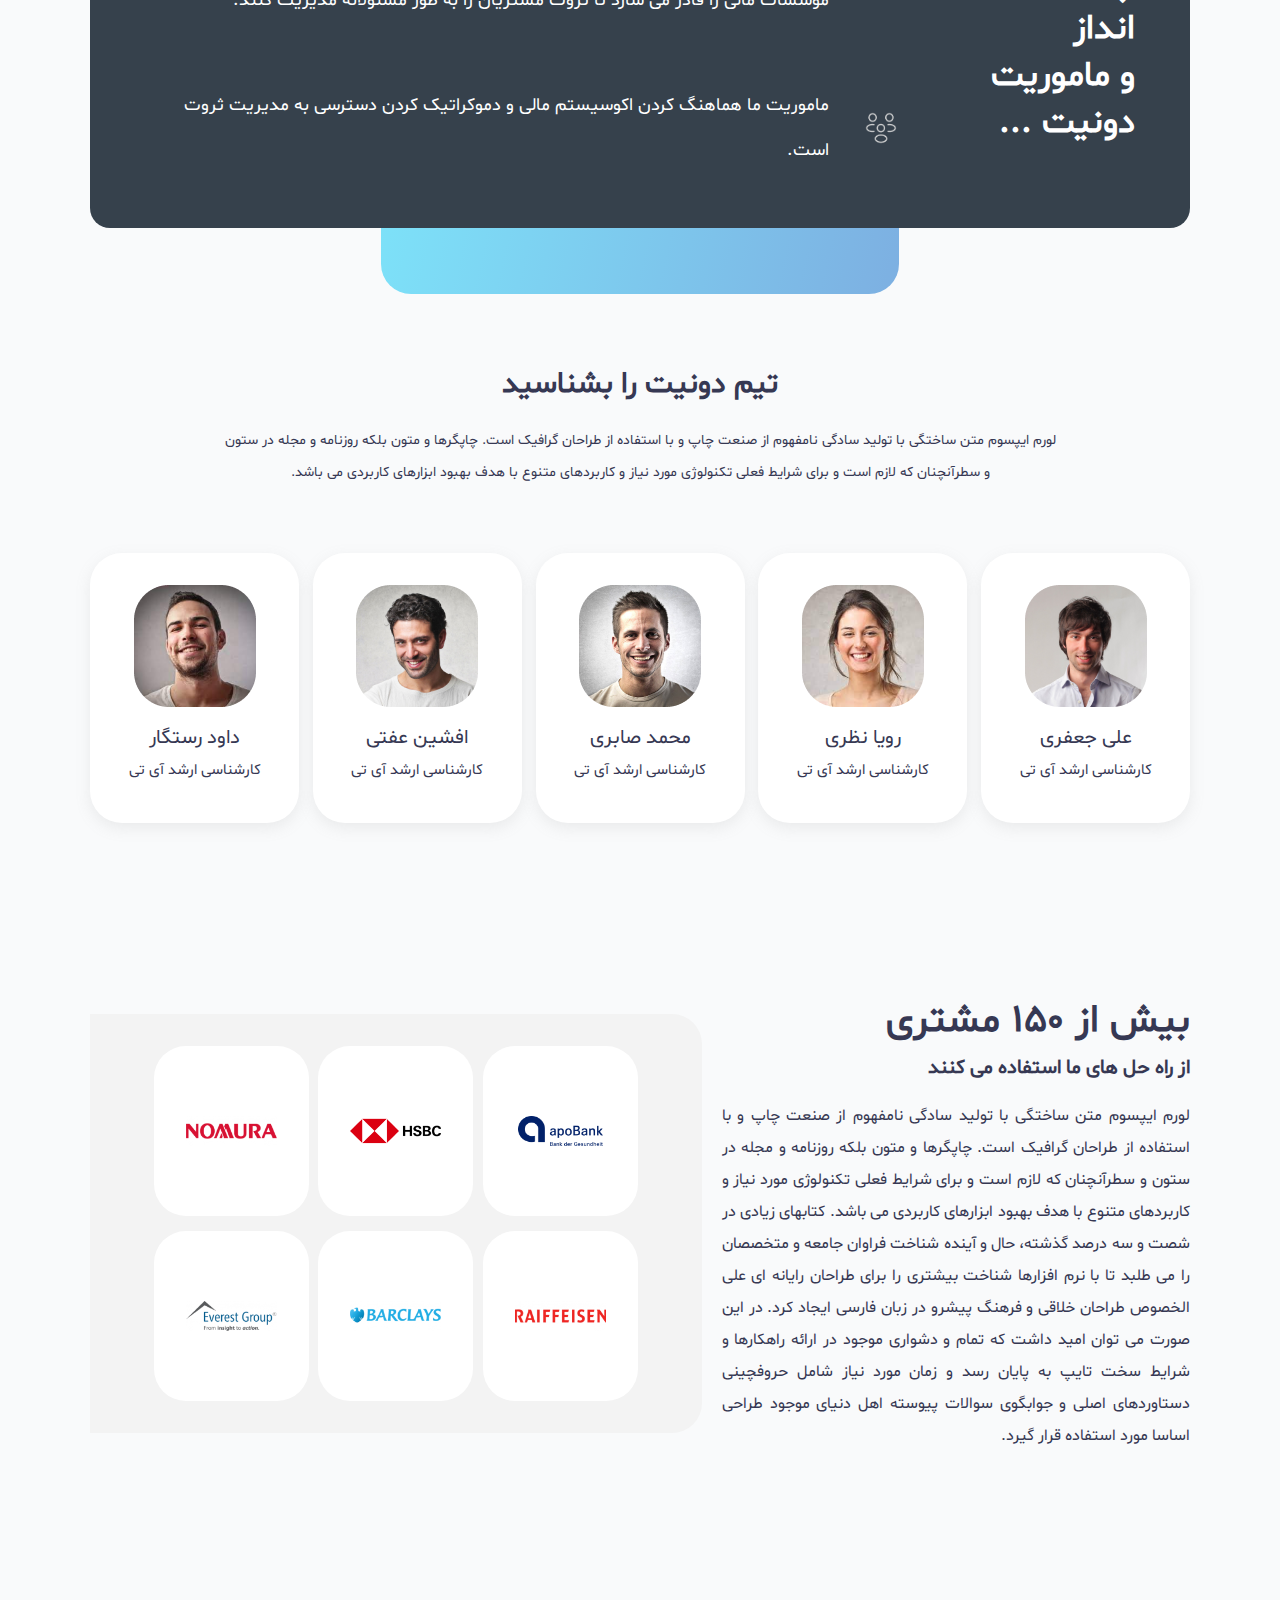
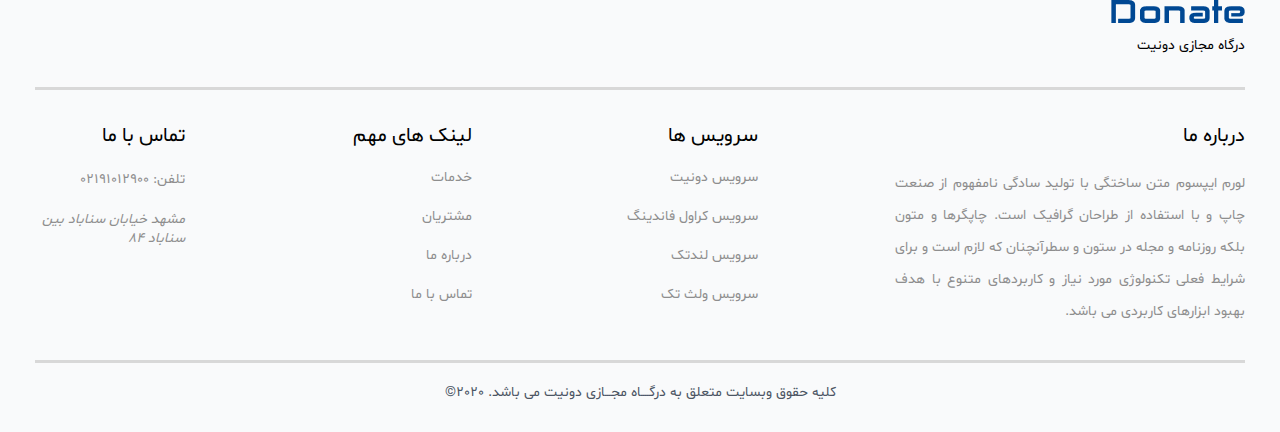
==== commit 29c86f99: "Responsive service page" ====
--- a/about-us.html
+++ b/about-us.html
@@ -22,14 +22,11 @@
           <ul>
             <li class="nav-link"><a href="#">خدمات</a></li>
             <li class="nav-link"><a href="#">مشتریان</a></li>
-            <li class="nav-link"><a href="#">درباره ما</a></li>
-            <li class="nav-link"><a href="#">تماس با ما</a></li>
+            <li class="nav-link"><a href="./about-us.html">درباره ما</a></li>
+            <li class="nav-link"><a href="./contact-us.html">تماس با ما</a></li>
             <div class="register-login">
-              <a href="#">
-                <img
-                  src="./assets/images/icon-register.svg"
-                  alt="icon-register"
-                />
+              <a href="./login-register.html">
+                <img src="./assets/images/icon-register.svg" alt="icon-register" />
                 <span class="register-title">ورود | ثبت نام</span>
               </a>
             </div>
@@ -42,7 +39,7 @@
         </div>
       </div>
       <div class="register-login">
-        <a href="#">
+        <a href="./login-register.html">
           <img src="./assets/images/icon-register.svg" alt="icon-register" />
           <span class="register-title">ورود | ثبت نام</span>
         </a>
--- a/styles/main.css
+++ b/styles/main.css
@@ -15,7 +15,7 @@
   color: var(--color-blue-dark);
 }
 
-section:not(.section-slide, .section-header-service, .section-header-about) {
+section:not(.section-slide, .section-donate-info, .section-header-service, .section-header-about, .section-service-donate) {
   padding: 70px 90px;
 }
 .section-title {
@@ -207,7 +207,7 @@
 }
 .services-about {
   color: var(--color-blue-dark);
-  width: 832px;
+  max-width: 832px;
   text-align: center;
   line-height: 32px;
   margin: 0 auto;
@@ -219,7 +219,7 @@
   margin-top: 4rem;
 }
 .service-item {
-  width: 332px;
+  width: 24%;
   height: 624px;
   background-color: var(--color-white);
   border-radius: 32px;
@@ -310,7 +310,7 @@
 }
 .team-about {
   color: var(--color-blue-dark);
-  width: 832px;
+  max-width: 832px;
   text-align: center;
   line-height: 32px;
   margin: 0 auto;
@@ -322,7 +322,7 @@
 }
 .member {
   margin-top: 4rem;
-  width: 240px;
+  width: 19%;
   height: 270px;
   background-color: var(--color-white);
   box-shadow: 0px 5px 15px rgba(149, 149, 149, 0.15);
@@ -355,10 +355,13 @@
 /* ===== Customers section styles ===== */
 .section-customers {
   margin-top: 2rem;
-  height: 627px;
-  display: flex;
-  justify-content: space-between;
-  align-items: center;
+  display: flex;
+  justify-content: space-between;
+  align-items: center;
+}
+.customer-text {
+  width: 60%;
+  padding-left: 20px;
 }
 .customer-title {
   font-size: 39px;
@@ -372,7 +375,6 @@
   margin-top: 6px;
 }
 .customer-desc {
-  width: 582px;
   text-align: justify;
   color: var(--color-blue-dark);
   font-size: 16px;
@@ -381,7 +383,6 @@
 }
 .customers-list {
   width: 789px;
-  height: 627px;
   background-color: var(--color-gray-3);
   border-radius: 0px 30px 30px 0px;
   display: flex;
@@ -400,7 +401,7 @@
   row-gap: 15px;
 }
 .customer-row .logo-icon {
-  width: 205px;
+  width: 32%;
   height: 170px;
   background-color: var(--color-white);
   border-radius: 32px;
@@ -442,7 +443,6 @@
   transition: .5s ease-out;
   opacity: 0;
   visibility: visible;
-  z-index: -100;
 }
 .login-content-box.active {
   visibility: visible;
@@ -786,12 +786,18 @@
 }
 .header-service-text,
 .header-about-text {
-  width: 620px;
+  width: 50%;
   display: flex;
   flex-direction: column;
   justify-content: center;
   align-items: flex-start;
   row-gap: 20px;
+}
+.header-service-image {
+  width: 40%;
+}
+.header-service-image img {
+  width: 100%;
 }
 .header-service-title,
 .header-about-title {
@@ -823,6 +829,7 @@
 }
 .detail-service-image {
   position: relative;
+  width: 500px;
 }
 .detail-service-image::before {
   position: absolute;
@@ -837,6 +844,7 @@
   z-index: -1;
 }
 .service-image {
+  position: absolute;
   z-index: 1000;
   height: 0;
 }
@@ -854,10 +862,11 @@
   display: flex;
   align-items: center;
   justify-content: center;
-  transform: translate(-50%, 210%);
+  transform: translate(-18%, 197%);
 }
 .detail-service-text {
-  padding: 80px 250px 0 0;
+  width: calc(100% - 500px);
+  padding: 80px 60px 0 0;
   display: flex;
   flex-direction: column;
 }
@@ -875,7 +884,7 @@
 .detail-service-list {
   display: flex;
   justify-content: space-between;
-  column-gap: 174px;
+  column-gap: 10px;
   margin: 74px 0;
 }
 .btn-detail-service {
@@ -893,6 +902,7 @@
   display: flex;
   flex-direction: column;
   justify-content: center;
+  padding: 20px;
 }
 .work-service-title {
   display: flex;
@@ -1169,7 +1179,144 @@
   overflow: hidden;
 }
 
+/* ========== Service Donate Page ========== */
+.section-service-donate > .path-page,
+.section-service-donate > .path-page span a {
+  color: var(--color-blue);
+}
+.search-service-donate,
+.section-donate-info {
+  padding: 0 40px;
+}
+.search-service-donate > .search-form {
+  width: 30%;
+}
+.search-form .input-group {
+  width: 100%;
+  position: relative;
+}
+.input-group > input {
+  width: 100%;
+  height: 45px !important;
+  border-radius: 100px !important;
+  padding: 20px 20px !important;
+}
+.input-group > button {
+  background: transparent;
+  position: absolute;
+  top: 50%;
+  left: 3%;
+  height: 100%;
+  line-height: 100%;
+  border: none;
+  transform: translateY(-50%);
+  font-size: 1.5rem;
+  color: var(--color-gray-dark);
+}
+.section-donate-info {
+  display: flex;
+  justify-content: space-between;
+  margin-top: 2rem;
+}
+.donate-filter {
+  width: 25%;
+  background-color: var(--color-white);
+  padding: 20px 10px;
+  border-radius: 10px;
+}
+.filter-title {
+  font-size: 22px;
+  font-weight: 400;
+}
+.donate-items {
+  width: 73%;
+  display: flex;
+  justify-content: space-between;
+  flex-wrap: wrap;
+  row-gap: 20px;
+}
+.service-donate {
+  width: 32%;
+  border-radius: 10px;
+  box-shadow: 0px 5px 15px rgba(149, 149, 149, 0.15);
+  background-color: var(--color-white);
+}
+.service-donate img {
+  width: 100%;
+}
+.service-donate-info {
+  padding: 10px;
+  display: flex;
+  flex-direction: column;
+  row-gap: 20px;
+}
+.donate-info-title {
+  font-size: 18px;
+  font-weight: 700;
+  color: var(--color-black-4);
+}
+.donate-info-desc {
+  font-size: 14px;
+  color: var(--color-black-4);
+  font-weight: 300;
+}
+.donate-info-more {
+  background-color: var(--color-blue-icon);
+  border-radius: 10px;
+  padding: 10px;
+  display: flex;
+  align-items: center;
+  justify-content: center;
+  column-gap: 10px;
+  color: var(--color-white);
+  font-size: 20px;
+}
+
 /* ========== Media Queries ==========_ */
+@media only screen and (max-width: 1200px) {
+  .about-image img {
+    width: 500px;
+  }
+  .about-desc {
+    padding-left: 30px;
+  }
+  .service-items {
+    flex-wrap: wrap;
+    row-gap: 10px;
+  }
+  .service-item {
+    width: 48%;
+  }
+  .team-members {
+    flex-wrap: wrap;
+  }
+  .member {
+    width: 23%;
+  }
+  .customer-row {
+    flex-wrap: wrap;
+    row-gap: 20px;
+  }
+  .customer-row .logo-icon {
+    width: 40%;
+  }
+  .detail-service-image {
+    width: 400px;
+  }
+  .detail-service-text {
+    width: calc(100% - 400px);
+  }
+  .detail-service-image::before {
+    width: 500px;
+    height: 500px;
+  }
+  .service-image img {
+    width: 80%;
+  }
+  .service-image:last-child {
+    padding: 1rem;
+  }
+}
 @media only screen and (max-width: 991px) {
   .slide-container {
     top: 30%;
@@ -1187,6 +1334,102 @@
   }
   .slide-links ul li {
     font-size: 18px;
+  }
+  .section-about {
+    flex-direction: column;
+    margin-top: 3rem;
+  }
+  .about-text {
+    width: 100%;
+  }
+  .about-desc {
+    padding-left: 0;
+  }
+  .about-image {
+    margin-top: 30px;
+  }
+  .member {
+    width: 30%;
+  }
+  .section-customers {
+    flex-direction: column;
+  }
+  .customer-text {
+    width: 100%;
+  }
+  .customer-row .logo-icon {
+    width: 30%;
+  }
+  .customers-list {
+    width: 100%;
+  }
+  .footer-columns {
+    flex-wrap: wrap;
+    row-gap: 40px;
+  }
+  .header-service-title, .header-about-title {
+    font-size: 40px;
+  }
+  .header-service-desc, .header-about-desc {
+    font-size: 22px;
+  }
+  .header-service-image {
+    width: 45%;
+  }
+  .section-detail-service {
+    flex-direction: column;
+  }
+  .detail-service-text {
+    width: 100%;
+    margin-top: 32rem;
+    padding: 80px 0 0 0;
+  }
+  .detail-service-image {
+    width: 100%;
+  }
+  .detail-service-image::before {
+    width: 550px;
+    height: 550px;
+    right: 50%;
+    transform: rotate(-30deg) translate(50%, 30%);
+  }
+  .service-image:first-child {
+    right: 50%;
+    transform: translateX(50%);
+  }
+  .service-image:nth-child(2) {
+   left: 32%;
+  }
+  .service-image:last-child {
+    transform: translate(-25%, 360px);
+  }
+  .overlay-1 {
+    width: 440px;
+  }
+  .overlay-2 {
+    width: 500px;
+  }
+  .box-vision {
+    width: 100%;
+    height: auto;
+  }
+  .vision-right-text {
+    width: 350px;
+  }
+  .vision-title {
+    font-size: 26px;
+  }
+  .vision-desc {
+    font-size: 15px;
+  }
+  .work-service-text,
+  .work-service-form-container {
+    width: 50%;
+  }
+  .work-service-title,
+  .work-service-form-title,
+  .detail-service-title {
+    font-size: 23px;
   }
 }
 @media only screen and (max-width: 768px) {
@@ -1208,8 +1451,87 @@
     left: 50%;
     transform: translateX(-50%);
   }
+  .section-about {
+    margin-top: 11rem;
+  }
+  .about-title {
+    font-size: 30px;
+  }
+  .service-item {
+    width: 80%;
+  } 
+  .service-items {
+    justify-content: center;
+  }
+  .service-title {
+    font-size: 20px;
+  }
+  .member {
+    width: 45%;
+  }
+  .name-member {
+    font-size: 19px;
+  }
+  .job-member {
+    font-size: 14px;
+  }
+  .section-customers {
+    margin-top: 0;
+  }
+  .customer-row .logo-icon {
+    height: auto;
+    width: 32%;
+    padding: 1rem;
+  }
+  .detail-service-image {
+    display: none;
+  }
+  .detail-service-text {
+    margin-top: 0;
+  }
+  .header-service {
+    flex-direction: column;
+  }
+  .header-service-text, .header-about-text {
+    width: 100%;
+  }
+  .header-service-title, .header-about-title {
+    font-size: 30px;
+  }
+  .header-service-desc, .header-about-desc {
+    font-size: 19px;
+  }
+  .header-service-image {
+    width: 70%;
+  }
+  .box-vision {
+    flex-direction: column;
+    padding: 35px;
+    row-gap: 25px;
+  }
+  .vision-right-text {
+    width: 100%;
+    justify-content: center;
+  }
+  .section-work-service {
+    flex-direction: column;
+    padding: 55px 90px !important;
+  }
+  .work-service-text,
+  .work-service-form-container {
+    width: 100%;
+  }
+  .service-form {
+    width: 100%;
+  }
 }
 @media only screen and (max-width: 576px) {
+  h4 {
+    font-size: 23px !important;
+  }
+  section:not(.section-slide, .section-header-service, .section-header-about) {
+    padding: 70px 20px !important;
+  } 
   .slide-container {
     top: 20%;
   }
@@ -1220,4 +1542,121 @@
   .btn-more-service {
     font-size: 15px;
   }
-}
+  .about-title {
+    font-size: 25px;
+  }
+  .about-desc {
+    font-size: 14px;
+  }
+  .about-image img {
+    width: 100%;
+  }
+  .about-shape {
+    width: 200px;
+    height: 200px;
+    top: 15%;
+  }
+  .service-item {
+    width: 100%;
+    font-size: 13px;
+  } 
+  .member {
+    width: 60%;
+    margin-top: 1rem;
+  }
+  .team-members {
+    justify-content: center;
+  }
+  .section-title {
+    font-size: 25px;
+  }
+  .customer-subtitle {
+    font-size: 18px;
+  }
+  .customer-desc {
+    font-size: 15px;
+  }
+  .footer-col-title {
+    font-size: 18px;
+  }
+  .header-service, .header-about {
+    padding: 0 20px;
+  }
+  .overlay-1 {
+    width: 98%;
+  }
+  .overlay-2 {
+    display: none;
+  }
+  .vision-left-text > div {
+    flex-direction: column;
+    align-items: flex-start;
+  }
+  .vision-left-text {
+    row-gap: 30px;
+  }
+  .section-vision {
+    height: auto;
+    margin-top: 0;
+  }
+  .header-service {
+    align-items: center;
+    transform: translateY(110px);
+    row-gap: 40px;
+  }
+  .header-service-image {
+    width: 90%;
+  }
+  .header-service-desc, .header-about-desc {
+    font-size: 15px;
+  }
+  .detail-service-text {
+    padding: 0;
+  }
+  .form-group {
+    flex-direction: column;
+    row-gap: 22px;
+  }
+  .form-group .form-control {
+    width: 100%;
+  }
+}
+@media only screen and (max-width: 400px) {
+  section:not(.section-slide, .section-header-service, .section-header-about) {
+    padding: 40px 20px !important;
+  } 
+  .slide-container {
+    top: 10%;
+    padding: 0 14px;
+  }
+  .slide-links ul li {
+    font-size: 16px;
+  }
+  .member {
+    width: 100%;
+  }
+  .customer-row .logo-icon {
+    width: 100%;
+  }
+  .copyright p {
+    font-size: 12px;
+  }
+  .detail-service-list {
+    flex-direction: column;
+    row-gap: 25px;
+  }
+  .work-service-btns {
+    flex-direction: column;
+    row-gap: 20px;
+    align-items: flex-end;
+  }
+  .work-service-title img {
+    display: none;
+  }
+  .work-service-text {
+    padding: 0;
+  }
+  .section-work-service {
+    row-gap: 20px;
+  }
+}
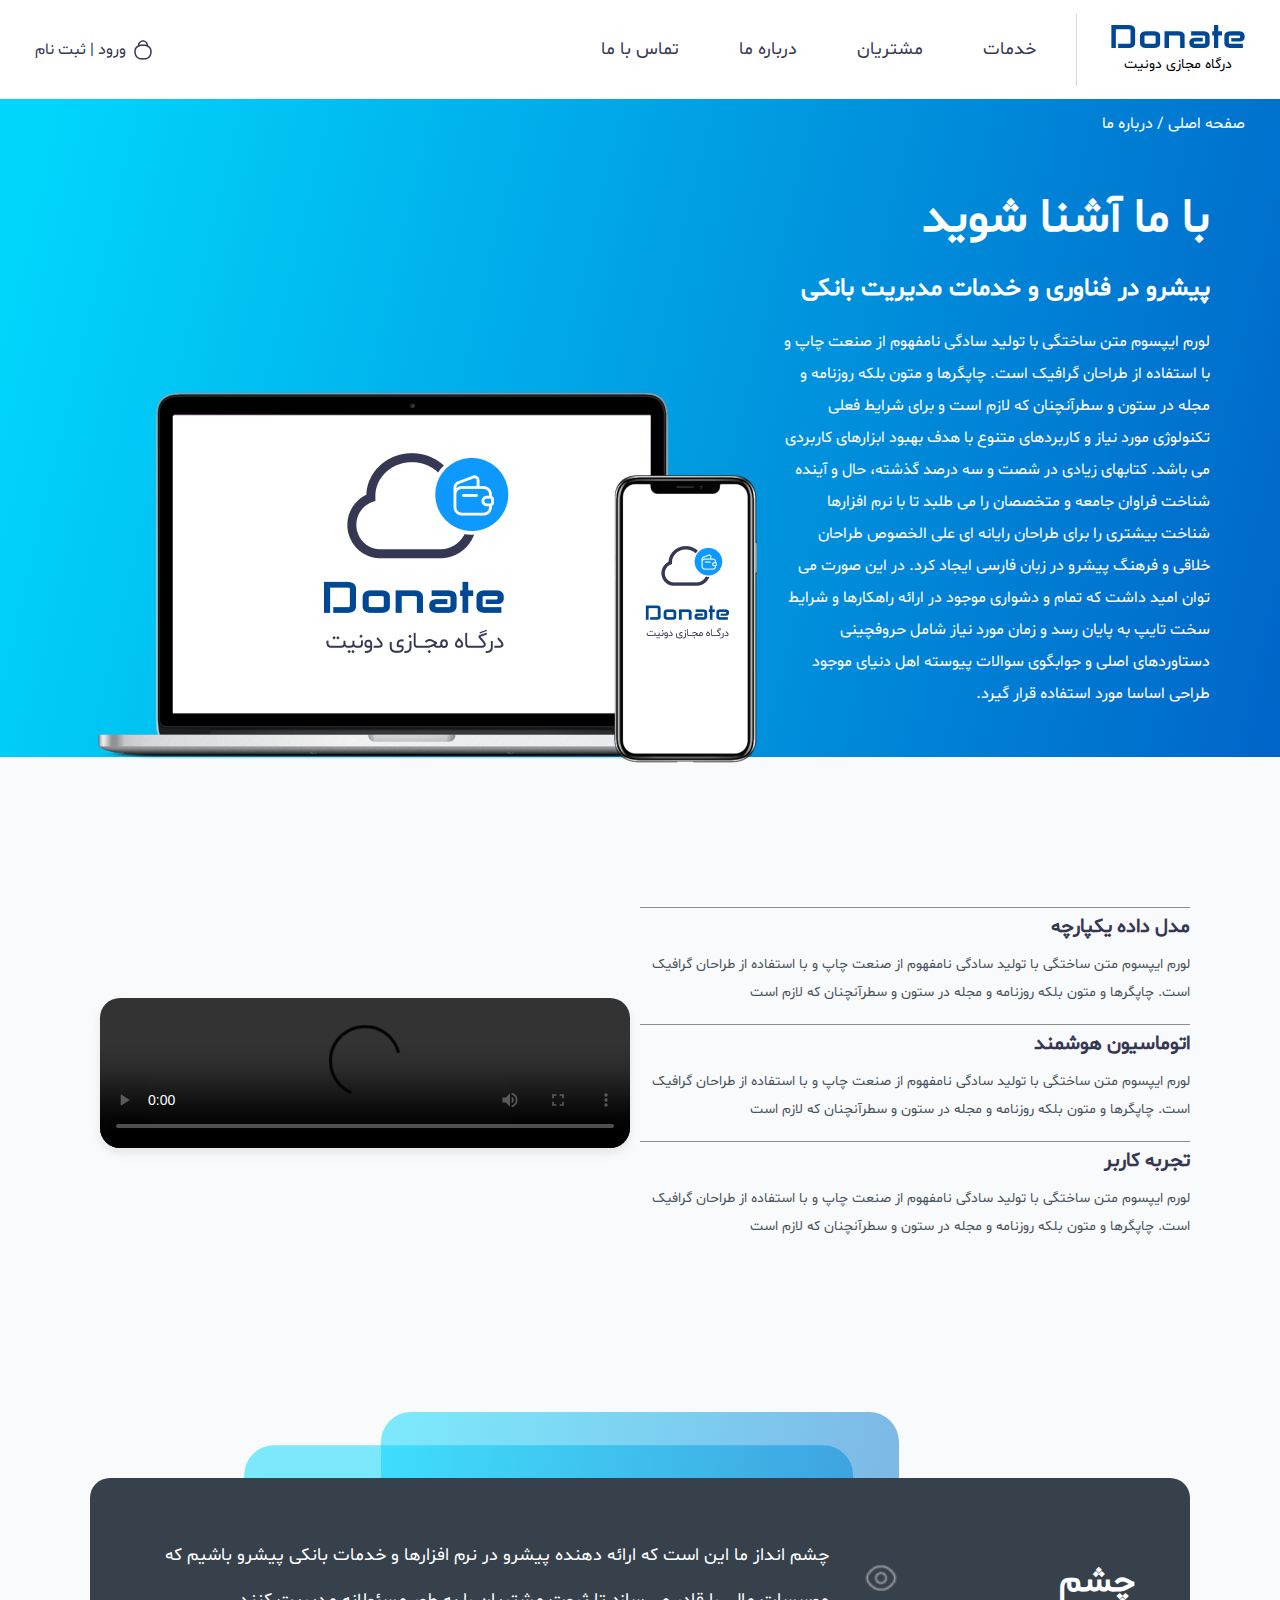
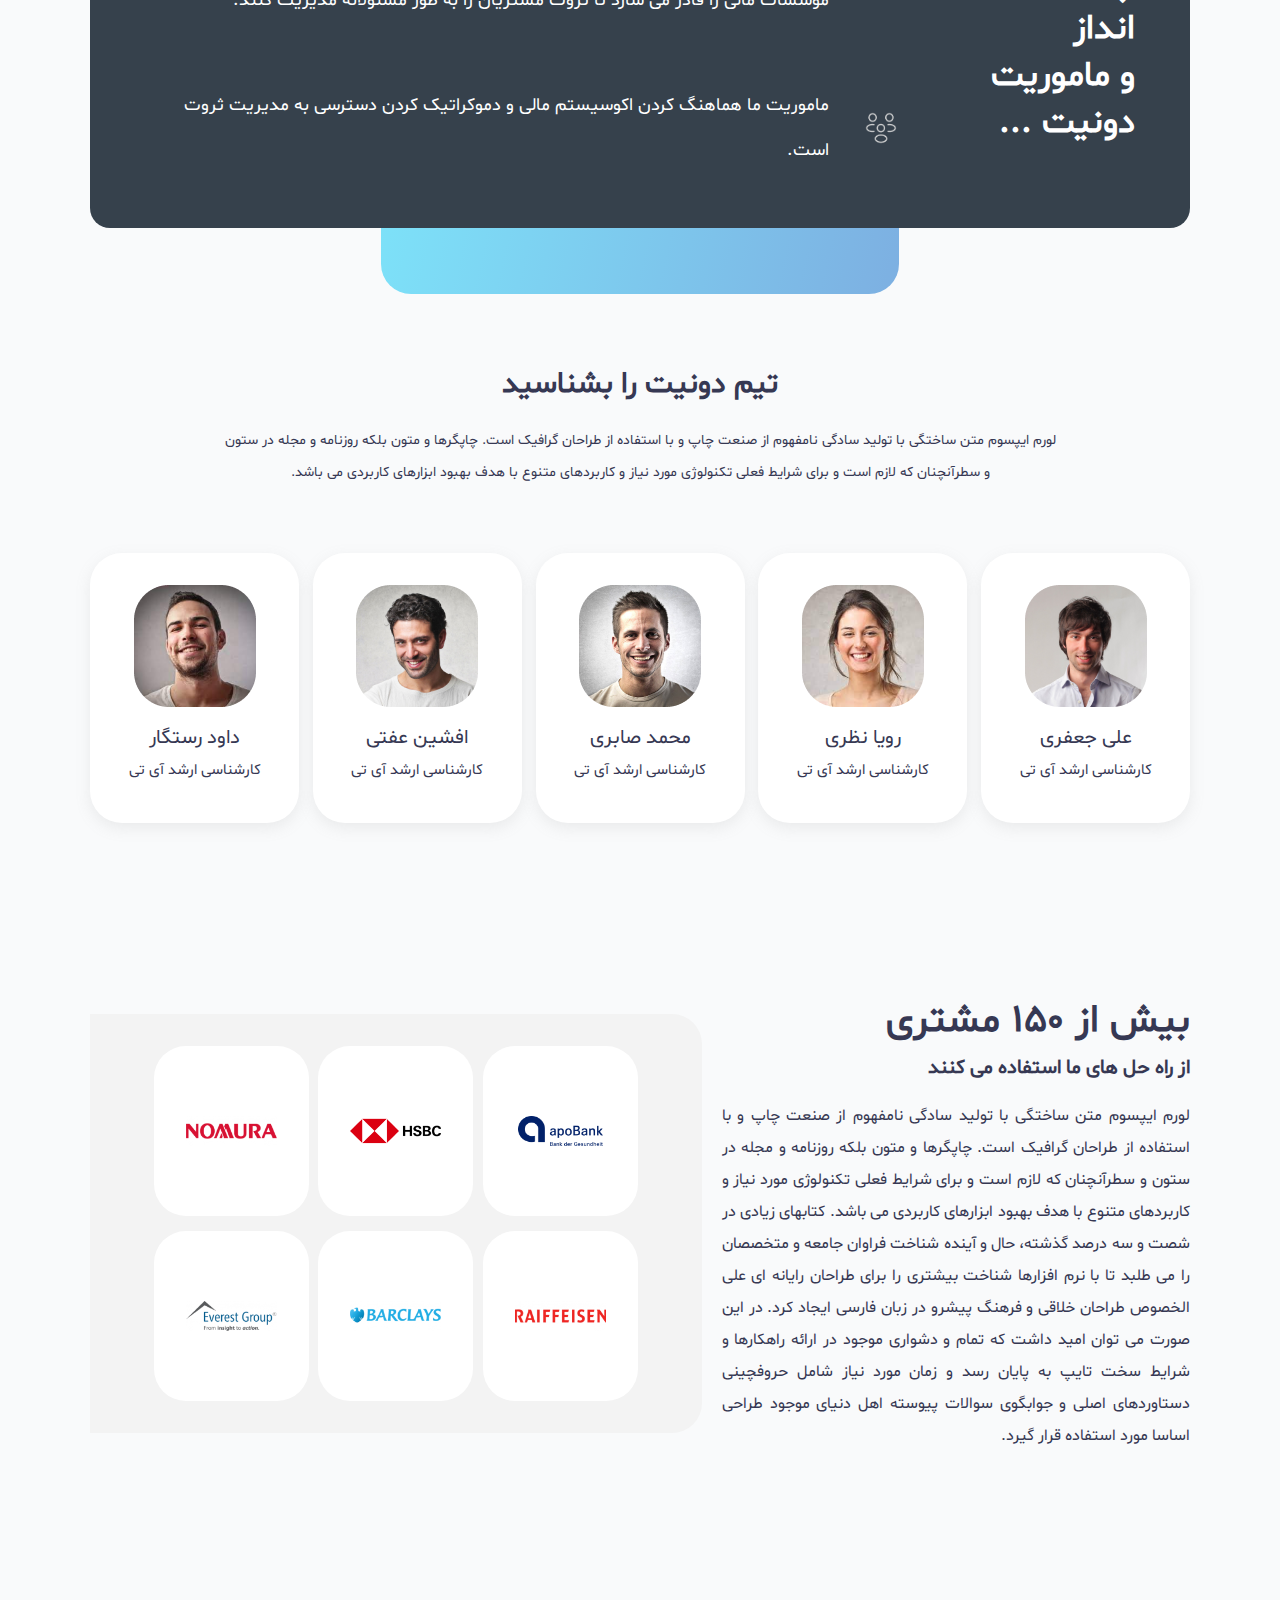
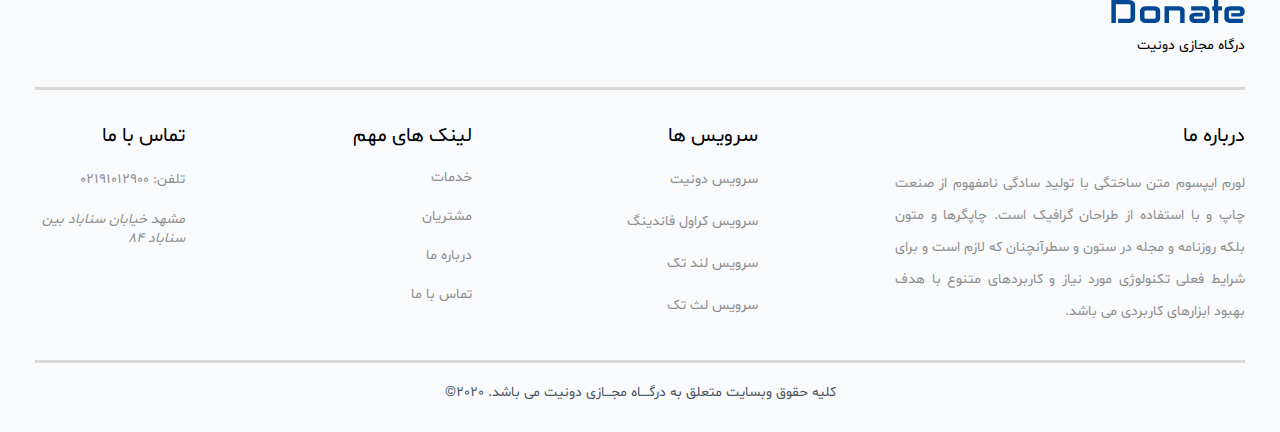
==== commit 84c884ac: "Added slider to home page and added filter to service page and added pagination" ====
--- a/about-us.html
+++ b/about-us.html
@@ -20,8 +20,8 @@
         </div>
         <nav class="navbar">
           <ul>
-            <li class="nav-link"><a href="#">خدمات</a></li>
-            <li class="nav-link"><a href="#">مشتریان</a></li>
+            <li class="nav-link"><a href="#services">خدمات</a></li>
+            <li class="nav-link"><a href="#customers">مشتریان</a></li>
             <li class="nav-link"><a href="./about-us.html">درباره ما</a></li>
             <li class="nav-link"><a href="./contact-us.html">تماس با ما</a></li>
             <div class="register-login">
@@ -210,7 +210,7 @@
       <!-- end team section -->
 
       <!-- start customers section -->
-      <section class="section-customers">
+      <section class="section-customers" id="customers">
         <div class="customer-text">
           <h4 class="customer-title">بیش از 150 مشتری</h4>
           <h6 class="customer-subtitle">از راه حل های ما استفاده می کنند</h6>
@@ -278,19 +278,19 @@
         <div class="footer-col col-services">
           <h5 class="footer-col-title">سرویس ها</h5>
           <ul class="footer-service-list">
-            <li>سرویس دونیت</li>
-            <li>سرویس کراول فاندینگ</li>
-            <li>سرویس لندتک</li>
-            <li>سرویس ولث تک</li>
+            <li><a href="./service.html">سرویس دونیت</a></li>
+            <li><a href="./service.html">سرویس کراول فاندینگ</a></li>
+            <li><a href="./service.html">سرویس لند تک</a></li>
+            <li><a href="./service.html">سرویس لث تک</a></li>
           </ul>
         </div>
         <div class="footer-col col-links">
           <h5 class="footer-col-title">لینک های مهم</h5>
           <ul class="footer-links-list">
             <li><a href="#">خدمات</a></li>
-            <li><a href="#">مشتریان</a></li>
-            <li><a href="#">درباره ما</a></li>
-            <li><a href="#">تماس با ما</a></li>
+            <li><a href="#customers">مشتریان</a></li>
+            <li><a href="./about-us.html">درباره ما</a></li>
+            <li><a href="./contact-us.html">تماس با ما</a></li>
           </ul>
         </div>
         <div class="footer-col col-contact">
--- a/styles/main.css
+++ b/styles/main.css
@@ -3,19 +3,23 @@
 @import "./header.css";
 @import "./footer.css";
 
-
-input:not(input[type="checkbox"], input[type="submit"]) {
+input:not(input[type="checkbox"], input[type="submit"], input[type="radio"]),
+select {
   outline: none;
   width: 100%;
   height: 60px;
   border: 1px solid var(--color-border-input);
   border-radius: 5px;
-  padding: 2px 40px;
+  padding: 2px 20px;
   font-size: 16px;
   color: var(--color-blue-dark);
 }
-
-section:not(.section-slide, .section-donate-info, .section-header-service, .section-header-about, .section-service-donate) {
+select option {
+  font-size: 16px;
+  color: var(--color-blue-dark) !important;
+}
+
+section:not(.section-slide, .section-donate-info, .section-form-store, .section-header-service, .section-header-about, .section-header-contact, .section-service-donate) {
   padding: 70px 90px;
 }
 .section-title {
@@ -23,6 +27,16 @@
   color: var(--color-blue-dark);
   padding-bottom: 20px;
   text-align: center;
+}
+
+.path-page {
+  padding: 14px 35px;
+  color: var(--color-white) !important;
+}
+.path-page span,
+.path-page a {
+  color: var(--color-white) !important;
+  font-size: 16px;
 }
 
 /* ===== Slide section styles ===== */
@@ -45,10 +59,14 @@
   padding: 0 80px;
 }
 .slide-options {
+  width: 30%;
   padding: 0 1rem;
   display: flex;
   align-items: center;
   column-gap: 20px;
+}
+.slide-items {
+  width: 70%;
 }
 .slide-progress {
   width: 5px;
@@ -62,8 +80,9 @@
   position: absolute;
   top: 0;
   width: 100%;
-  height: 64px;
+  height: 0;
   background-color: var(--color-blue);
+  transition: all .3s ease-in;
 }
 .slide-links ul {
   display: flex;
@@ -76,19 +95,37 @@
   column-gap: 10px;
   font-size: 20px;
   color: var(--color-white);
+  cursor: pointer;
+  transition: .3s ease-in;
+}
+.slide-links ul li.active {
+  color: var(--color-blue-icon);
 }
 
 .slide-items-box {
   position: relative;
-  max-width: 985px;
+  width: 100%;
   min-height: 433px;
-  padding: 5rem;
   background: linear-gradient(76.79deg, #0065c8 0%, #00d5fc 95.83%);
   border-radius: 30px;
   display: flex;
+  align-items: center;
+  justify-content: center;
+}
+.slide-item-info {
+  position: absolute;
+  width: 85%;
+  display: flex;
   flex-direction: column;
   align-items: flex-start;
   row-gap: 28px;
+  opacity: 0;
+  visibility: hidden;
+  transition: all .3s ease-in;
+}
+.slide-item-info.active {
+  opacity: 1;
+  visibility: visible;
 }
 .slide-items-box::after {
   position: absolute;
@@ -111,6 +148,7 @@
   color: var(--color-white);
   font-size: 20px;
   font-weight: 400;
+  line-height: 35px;
 }
 .btn-more-container {
   width: 100%;
@@ -414,16 +452,16 @@
   width: 100%;
 }
 
-
-
 /* ===== Login form ===== */
 .form-container {
+  position: relative;
   background-color: var(--color-white);
   display: flex;
   height: 1021px;
 }
 .form-content {
-  width: calc(100% - 950px);
+  width: calc(100% - 60%);
+  height: 100%;
   display: flex;
   flex-direction: column;
   justify-content: flex-end;
@@ -440,7 +478,7 @@
   justify-content: center;
   row-gap: 40px;
   padding: 20px 100px 20px 0;
-  transition: .5s ease-out;
+  transition: 0.5s ease-out;
   opacity: 0;
   visibility: visible;
 }
@@ -455,10 +493,11 @@
   z-index: 1;
 }
 .login-ui {
-  width: 950px;
+  width: 60%;
   background-image: url("../assets/images/bg-login.png");
   background-position: center;
-  background-size: cover;
+  background-size: 100% 100%;
+  background-repeat: no-repeat;
   display: flex;
   flex-direction: column;
   align-items: flex-end;
@@ -468,7 +507,7 @@
   font-size: 30px;
   font-weight: 700;
   color: var(--color-blue-dark);
-  transition: .5s ease-out;
+  transition: 0.5s ease-out;
 }
 .form-login-title,
 .form-register-title {
@@ -491,15 +530,18 @@
 }
 .form-control {
   width: 100%;
-  position: relative; 
+  position: relative;
   display: flex;
   justify-content: space-between;
-  transition: .5s ease-out;
+  transition: 0.5s ease-out;
 }
 .login-content-box .form-control input:focus + .placeholder,
 .register-content-box .form-control input:focus + .placeholder,
-.login-content-box .form-control input:not(:placeholder-shown) + .placeholder,
-.register-content-box .form-control input:not(:placeholder-shown) + .placeholder {
+.register-content-box
+  .form-control
+  input:not(:placeholder-shown)
+  + .placeholder,
+.login-content-box .form-control input:not(:placeholder-shown) + .placeholder {
   transform: translateY(-170%);
 }
 
@@ -526,8 +568,6 @@
   visibility: visible;
   opacity: 1;
 }
-
-
 
 .placeholder {
   display: inline-block;
@@ -540,7 +580,7 @@
   font-size: 14px;
   color: var(--color-gray-dark);
   pointer-events: none;
-  transition: .2s ease-in;
+  transition: 0.2s ease-in;
 }
 .form-control .form-icon {
   position: absolute;
@@ -587,7 +627,7 @@
   border-radius: 20px;
   cursor: pointer;
   margin-top: 13px;
-  transition: .5s ease-out;
+  transition: 0.5s ease-out;
   opacity: 0;
   visibility: visible;
 }
@@ -607,7 +647,7 @@
   display: flex;
   justify-content: space-between;
   align-items: center;
-  transition: .5s ease-out;
+  transition: 0.5s ease-out;
   opacity: 0;
   visibility: hidden;
 }
@@ -659,7 +699,7 @@
 .register-link,
 .login-link {
   text-align: center;
-  transition: .5s ease-out;
+  transition: 0.5s ease-out;
   opacity: 0;
   visibility: visible;
 }
@@ -707,6 +747,7 @@
 .login-ui-text {
   display: flex;
   justify-content: center;
+  align-items: flex-end;
 }
 .login-ui-text img {
   transform: translateY(-80px);
@@ -714,9 +755,9 @@
 .login-ui-text p {
   font-size: 29px;
   color: var(--color-white);
-  writing-mode: sideways-lr;
+  writing-mode: vertical-lr;
   text-align: left;
-  transform: translateY(-80px);
+  transform: translateY(-80px) rotate(-180deg);
   font-weight: 400;
 }
 .login-ui-socials {
@@ -763,20 +804,14 @@
 
 /* ========== Service & About Page ===========  */
 .section-header-service,
-.section-header-about {
+.section-header-about,
+.section-header-contact {
   height: 658px;
   background: linear-gradient(-76.79deg, #0065c8 0%, #00d5fc 95.83%);
 }
-.path-page {
-  padding: 14px 35px;
-  color: var(--color-white);
-}
-.path-page span a {
-  color: var(--color-white);
-  font-size: 16px;
-}
 .header-service,
-.header-about {
+.header-about,
+.header-contact {
   display: flex;
   justify-content: space-between;
   padding: 0 70px;
@@ -785,7 +820,8 @@
   transform: translateY(180px);
 }
 .header-service-text,
-.header-about-text {
+.header-about-text,
+.header-contact-text {
   width: 50%;
   display: flex;
   flex-direction: column;
@@ -800,13 +836,15 @@
   width: 100%;
 }
 .header-service-title,
-.header-about-title {
+.header-about-title,
+.header-contact-title {
   font-size: 48px;
   color: var(--color-white);
   font-weight: 700;
 }
 .header-service-desc,
-.header-about-desc {
+.header-about-desc,
+.header-contact-desc {
   font-size: 27px;
   color: var(--color-white);
 }
@@ -1078,7 +1116,6 @@
   line-height: 45px;
 }
 
-
 /* ========== AboutUs Page ========== */
 .header-about {
   transform: translateY(-30px);
@@ -1132,7 +1169,6 @@
   box-shadow: 0px 5px 10px rgba(149, 149, 149, 0.2);
 }
 
-
 /* ========== Contact Page =========== */
 .header-contact-form {
   width: 35%;
@@ -1143,7 +1179,7 @@
   line-height: 32px;
 }
 .contact-form {
-  width: 420px;
+  width: 100%;
   padding: 57px 20px;
   border-radius: 20px;
   background-color: var(--color-white);
@@ -1163,7 +1199,7 @@
 }
 .box-contact {
   width: 1200px;
-  height: 350px;
+  height: 400px;
   background-color: var(--color-black-2);
   padding: 55px;
   border-radius: 20px;
@@ -1172,7 +1208,12 @@
   column-gap: 90px;
 }
 .contact-map {
-  width: 440px;
+  width: 100%;
+}
+.mapouter,
+.gmap_canvas,
+#gmap_canvas {
+  width: 100% !important;
 }
 .gmap_canvas iframe {
   border-radius: 20px;
@@ -1180,9 +1221,19 @@
 }
 
 /* ========== Service Donate Page ========== */
+.overlay-body {
+  position: fixed;
+  width: 100%;
+  height: 100vh;
+  background-color: var(--color-black-3);
+  opacity: 0;
+  visibility: hidden;
+  transition: 0.3s ease-in;
+  z-index: 1000;
+}
 .section-service-donate > .path-page,
 .section-service-donate > .path-page span a {
-  color: var(--color-blue);
+  color: var(--color-blue) !important;
 }
 .search-service-donate,
 .section-donate-info {
@@ -1220,16 +1271,54 @@
 }
 .donate-filter {
   width: 25%;
+  overflow-y: auto;
   background-color: var(--color-white);
-  padding: 20px 10px;
+  padding: 20px 25px;
   border-radius: 10px;
 }
 .filter-title {
   font-size: 22px;
   font-weight: 400;
 }
+.filter-items {
+  display: flex;
+  flex-direction: column;
+  margin-top: 2rem;
+}
+.filter-item {
+  display: flex;
+  flex-direction: column;
+  row-gap: 15px;
+}
+.filter-item h4 {
+  font-size: 18px;
+}
+.filter-item ul {
+  display: flex;
+  flex-direction: column;
+  row-gap: 15px;
+}
+.filter-item ul li {
+  display: flex;
+  align-items: center;
+  column-gap: 10px;
+}
+.filter-item ul li input[type="checkbox"] {
+  width: 20px;
+  height: 20px;
+}
+.filter-item ul li p {
+  font-size: 15px;
+  color: var(--color-gray-dark);
+}
+.filter-item ul li p span {
+  font-weight: bold;
+}
 .donate-items {
+  position: relative;
   width: 73%;
+}
+.donate-items-list {
   display: flex;
   justify-content: space-between;
   flex-wrap: wrap;
@@ -1271,6 +1360,203 @@
   color: var(--color-white);
   font-size: 20px;
 }
+.toggle-filter {
+  position: absolute;
+  top: -3%;
+  right: 0;
+  background: var(--color-blue-icon);
+  color: var(--color-white);
+  border: none;
+  border-radius: 20px;
+  padding: 5px 10px;
+  display: none;
+  align-items: center;
+  column-gap: 10px;
+}
+.donate-pagination {
+  width: 100%;
+  display: flex;
+  justify-content: center;
+  margin-top: 3rem;
+  column-gap: 15px;
+}
+.donate-pagination button {
+  width: 30px;
+  height: 30px;
+  background: transparent;
+  border-radius: 50%;
+  font-size: 18px;
+  display: flex;
+  align-items: center;
+  justify-content: center;
+  border: 1px solid var(--color-gray);
+  color: var(--color-gray-dark);
+  outline: none;
+}
+.donate-pagination button.active {
+  background-color: var(--color-blue-icon);
+  border-color: var(--color-blue-icon);
+  color: var(--color-white);
+}
+.donate-pagination button i.fa {
+  color: var(--color-blue-icon);
+}
+
+/* ========== Register-store Page ========== */
+.section-form-store > .path-page span,
+.section-form-store > .path-page a {
+  color: var(--color-blue) !important;
+}
+.path-page span a {
+  color: var(--color-blue);
+}
+.form-store-container {
+  display: flex;
+  flex-direction: column;
+  align-items: center;
+  margin-top: 4rem;
+}
+.form-store-title {
+  font-size: 30px;
+  font-weight: bold;
+}
+.form-store-desc {
+  font-size: 14px;
+  color: var(--color-black-3);
+  margin-top: 1.5rem;
+}
+.form-store-items {
+  width: 90%;
+  display: flex;
+  flex-direction: column;
+  margin-top: 4rem;
+}
+.form-store-steps {
+  position: relative;
+  width: 75%;
+  margin: 0 auto;
+}
+.form-store-steps::before {
+  position: absolute;
+  content: "";
+  width: 100%;
+  height: 2px;
+  background-color: var(--color-gray);
+  top: 26%;
+  right: 0;
+  z-index: -1;
+}
+.form-store-steps {
+  display: flex;
+  justify-content: space-between;
+}
+.form-step {
+  display: flex;
+  flex-direction: column;
+  align-items: center;
+  justify-content: space-between;
+  z-index: 100;
+}
+.form-step:first-child {
+  transform: translateX(25px);
+}
+.form-step:last-child {
+  transform: translateX(-25px);
+}
+.step-icon {
+  text-align: center;
+  line-height: 26px;
+}
+.step-icon {
+  width: 26px;
+  height: 26px;
+  border-radius: 50%;
+  background-color: var(--color-white);
+  border: 2px solid var(--color-gray-dark);
+}
+.step-text {
+  font-size: 14px;
+  color: var(--color-gray-dark);
+  margin-top: 0.5rem;
+}
+.icon {
+  color: var(--color-gray-dark);
+}
+.form-step.active .step-text {
+  color: var(--color-blue-icon);
+}
+.form-step.active .step-icon .icon {
+  color: var(--color-blue-icon);
+}
+.form-step.active .step-icon {
+  border-color: var(--color-blue-icon);
+}
+.form-box-title {
+  font-size: 18px;
+  margin: 1.3rem 0;
+}
+.form-box-items {
+  width: 75%;
+  margin: 0 auto;
+  display: flex;
+  flex-direction: column;
+  row-gap: 25px;
+}
+.form-store-group {
+  display: flex;
+  align-items: center;
+  column-gap: 35px;
+}
+.form-store-group div {
+  display: flex;
+  align-items: center;
+  justify-content: space-between;
+  column-gap: 13px;
+}
+.form-store-input {
+  width: 50%;
+}
+.form-store-group div span {
+  color: var(--color-gray-dark);
+}
+.birthdate-marital,
+.job-status {
+  width: 100%;
+}
+.form-store-input input[type="date"] {
+  width: 40%;
+}
+.marital span,
+.job-status-input span {
+  font-size: 14px;
+}
+.policy {
+  width: 75%;
+  margin: 0 auto;
+  margin-top: 2rem;
+  display: flex;
+  align-items: center;
+  column-gap: 15px;
+}
+.policy p > a {
+  color: var(--color-blue-icon);
+}
+.btn-submit-store {
+  width: 75%;
+  margin: 0 auto;
+  display: flex;
+  justify-content: flex-end;
+  margin-top: 4rem;
+}
+.form-store-btn {
+  width: 300px;
+  padding: 15px 60px;
+  border-radius: 200px;
+  color: var(--color-white);
+  background-color: var(--color-blue);
+  border: none;
+  font-size: 18px;
+}
 
 /* ========== Media Queries ==========_ */
 @media only screen and (max-width: 1200px) {
@@ -1316,10 +1602,31 @@
   .service-image:last-child {
     padding: 1rem;
   }
+  .header-about-text {
+    width: 60%;
+  }
+  .header-about-image {
+    width: 40%;
+  }
+  .header-about-image > img {
+    width: 100%;
+  }
+  .overlay-blue {
+    width: 50%;
+  }
+  .form-content {
+    width: calc(100% - 55%);
+  }
+  .login-ui {
+    width: 55%;
+  }
+  .login-ui-line {
+    width: 100px;
+  }
 }
 @media only screen and (max-width: 991px) {
   .slide-container {
-    top: 30%;
+    top: 20%;
   }
   .title-slide-box {
     font-size: 33px;
@@ -1367,10 +1674,12 @@
     flex-wrap: wrap;
     row-gap: 40px;
   }
-  .header-service-title, .header-about-title {
+  .header-service-title,
+  .header-about-title {
     font-size: 40px;
   }
-  .header-service-desc, .header-about-desc {
+  .header-service-desc,
+  .header-about-desc {
     font-size: 22px;
   }
   .header-service-image {
@@ -1393,21 +1702,37 @@
     right: 50%;
     transform: rotate(-30deg) translate(50%, 30%);
   }
+  .donate-filter {
+    position: fixed;
+    top: 0;
+    right: -100%;
+    width: 280px;
+    max-width: 80%;
+    height: 100vh;
+    border-radius: 20px 0 0 20px;
+    overflow-y: auto;
+    transition: all 0.3s ease-in;
+    z-index: 1000;
+  }
+  .donate-filter.active {
+    right: 0;
+  }
+  .overlay-body.active {
+    visibility: visible;
+    opacity: 0.5;
+  }
   .service-image:first-child {
     right: 50%;
     transform: translateX(50%);
   }
   .service-image:nth-child(2) {
-   left: 32%;
+    left: 32%;
   }
   .service-image:last-child {
     transform: translate(-25%, 360px);
   }
   .overlay-1 {
     width: 440px;
-  }
-  .overlay-2 {
-    width: 500px;
   }
   .box-vision {
     width: 100%;
@@ -1431,12 +1756,116 @@
   .detail-service-title {
     font-size: 23px;
   }
+  .header-about-text {
+    width: 100%;
+  }
+  .header-about {
+    flex-direction: column;
+    margin-top: 6rem;
+  }
+  .header-about-image {
+    transform: translateY(0);
+  }
+  .section-header-about {
+    height: auto;
+  }
+  .header-about-desc {
+    font-size: 18px;
+  }
+  .section-about-main {
+    flex-direction: column;
+    margin-top: 0;
+  }
+  .about-main-text,
+  .about-main-video {
+    width: 90%;
+  }
+  .header-contact-text {
+    width: 45%;
+    padding: 20px;
+  }
+  .header-contact-form {
+    width: 55%;
+  }
+  .box-contact {
+    height: auto;
+    flex-direction: column;
+    align-items: center;
+  }
+  .form-content {
+    position: absolute;
+  }
+  .login-ui {
+    width: 100%;
+  }
+  .login-content-box,
+  .register-content-box {
+    background-color: var(--color-white);
+    padding: 1rem;
+    border-radius: 20px;
+    top: 30px;
+    min-height: auto;
+  }
+  .form-container {
+    justify-content: center;
+  }
+  .login-ui-text p,
+  .login-ui-text img {
+    display: none;
+  }
+  .login-ui-socials {
+    margin-top: 10rem;
+  }
+  .links-bottom {
+    padding-right: 0;
+  }
+  .search-service-donate > .search-form {
+    width: 50%;
+  }
+  .donate-info-more {
+    font-size: 15px;
+  }
+  .donate-items {
+    width: 100%;
+    margin-top: 20px;
+  }
+  .toggle-filter {
+    display: flex;
+  }
+  .form-store-steps,
+  .form-box-items,
+  .btn-submit-store,
+  .policy {
+    width: 90%;
+  }
+  .form-store-group > div {
+    flex-direction: column;
+    row-gap: 15px;
+  }
+  .form-store-input input[type="date"] {
+    width: 100%;
+  }
+  .form-store-box {
+    margin-top: 3rem;
+  }
+  .slide-options {
+    width: 40%;
+  }
+  .slide-items {
+    width: 60%;
+  }
+  .slide-items-box {
+    min-height: 520px;
+  }
+  .slide-items-box::after {
+    width: 425px;
+  }
 }
 @media only screen and (max-width: 768px) {
   .slide-container {
     flex-direction: column;
     row-gap: 15px;
-    top: 25%;
+    top: 15%;
     padding: 0 40px;
   }
   .title-slide-box {
@@ -1451,6 +1880,9 @@
     left: 50%;
     transform: translateX(-50%);
   }
+  .slide-options {
+    width: 100%;
+  }
   .section-about {
     margin-top: 11rem;
   }
@@ -1459,7 +1891,7 @@
   }
   .service-item {
     width: 80%;
-  } 
+  }
   .service-items {
     justify-content: center;
   }
@@ -1492,19 +1924,23 @@
   .header-service {
     flex-direction: column;
   }
-  .header-service-text, .header-about-text {
-    width: 100%;
-  }
-  .header-service-title, .header-about-title {
+  .header-service-text,
+  .header-about-text {
+    width: 100%;
+  }
+  .header-service-title,
+  .header-about-title {
     font-size: 30px;
   }
-  .header-service-desc, .header-about-desc {
+  .header-service-desc,
+  .header-about-desc {
     font-size: 19px;
   }
   .header-service-image {
     width: 70%;
   }
-  .box-vision {
+  .box-vision,
+  .box-contact {
     flex-direction: column;
     padding: 35px;
     row-gap: 25px;
@@ -1524,14 +1960,95 @@
   .service-form {
     width: 100%;
   }
+  .header-about-subtitle {
+    font-size: 20px;
+  }
+  .header-about-desc {
+    font-size: 16px;
+  }
+  .header-about-image {
+    width: 70%;
+  }
+  .header-contact {
+    flex-direction: column;
+    align-items: center;
+  }
+  .header-contact-text {
+    width: 100%;
+  }
+  .header-contact-form {
+    width: 90%;
+  }
+  .contact-form {
+    transform: translateY(0);
+  }
+  .mapouter,
+  .gmap_canvas {
+    width: 100% !important;
+  }
+  .section-contact-container {
+    margin-top: 0;
+    margin-bottom: 0;
+  }
+  .section-header-contact {
+    height: auto;
+  }
+  .header-contact-title {
+    font-size: 35px;
+  }
+  .login-ui {
+    background-size: 200% 100%;
+  }
+  .form-content {
+    width: 90%;
+  }
+  .form-login-title,
+  .form-register-title {
+    font-size: 25px;
+  }
+  .placeholder {
+    font-size: 12px;
+  }
+  .login-submit,
+  .register-submit {
+    font-size: 17px;
+  }
+  .service-donate {
+    margin-top: 25px;
+  }
+  .donate-info-title {
+    font-size: 17px;
+  }
+  .donate-info-desc {
+    font-size: 13px;
+  }
+  .form-store-group:not(:first-child) {
+    flex-direction: column;
+    row-gap: 20px;
+  }
+  .form-store-input {
+    width: 100%;
+  }
+  .form-store-group > div {
+    align-items: flex-start;
+  }
+  .slide-items {
+    width: 100%;
+  }
+  .slide-items-box {
+    min-height: 420px;
+  }
 }
 @media only screen and (max-width: 576px) {
   h4 {
     font-size: 23px !important;
   }
-  section:not(.section-slide, .section-header-service, .section-header-about) {
+  section:not(.section-slide, .section-service-donate, .section-header-service, .section-header-about, .section-header-contact) {
     padding: 70px 20px !important;
-  } 
+  }
+  .donate-info-title {
+    font-size: 17px !important;
+  }
   .slide-container {
     top: 20%;
   }
@@ -1559,7 +2076,7 @@
   .service-item {
     width: 100%;
     font-size: 13px;
-  } 
+  }
   .member {
     width: 60%;
     margin-top: 1rem;
@@ -1579,7 +2096,8 @@
   .footer-col-title {
     font-size: 18px;
   }
-  .header-service, .header-about {
+  .header-service,
+  .header-about {
     padding: 0 20px;
   }
   .overlay-1 {
@@ -1607,7 +2125,8 @@
   .header-service-image {
     width: 90%;
   }
-  .header-service-desc, .header-about-desc {
+  .header-service-desc,
+  .header-about-desc {
     font-size: 15px;
   }
   .detail-service-text {
@@ -1620,11 +2139,86 @@
   .form-group .form-control {
     width: 100%;
   }
+  .about-main-text,
+  .about-main-video {
+    width: 100%;
+  }
+  .header-about-title {
+    font-size: 27px;
+  }
+  .header-contact {
+    padding: 0 20px;
+  }
+  .overlay-blue-contact-1 {
+    display: none;
+  }
+  .box-contact {
+    width: 98%;
+  }
+  .contact-map {
+    width: 100%;
+  }
+  #gmap_canvas {
+    width: 100% !important;
+  }
+  .login-content-box,
+  .register-content-box {
+    width: 100%;
+  }
+  .login-ui-socials {
+    margin-top: 6rem;
+  }
+  .login-ui-line {
+    width: 45px;
+  }
+  .form-login-title,
+  .form-register-title {
+    font-size: 22px;
+  }
+  .placeholder {
+    right: 14%;
+  }
+  .remember-password {
+    font-size: 14px;
+  }
+  .service-donate {
+    width: 49%;
+  }
+  .section-donate-info {
+    margin-top: 0;
+  }
+  .search-service-donate > .search-form {
+    width: 100%;
+  }
+  .step-text {
+    font-size: 13px;
+  }
+  input:not(input[type="checkbox"], input[type="submit"], input[type="radio"]),
+  select {
+    font-size: 15px;
+  }
+  .form-store-group:not(.form-person-type) {
+    flex-direction: column;
+    row-gap: 20px;
+  }
+  .form-store-btn {
+    width: 250px;
+    font-size: 16px;
+  }
+  .job-status-input {
+    display: flex;
+    flex-direction: column;
+    align-items: flex-start !important;
+    row-gap: 10px;
+  }
 }
 @media only screen and (max-width: 400px) {
-  section:not(.section-slide, .section-header-service, .section-header-about) {
+  h4 {
+    font-size: 20px !important;
+  }
+  section:not(.section-slide, .section-service-donate, .section-header-service, .section-header-about, .section-header-contact) {
     padding: 40px 20px !important;
-  } 
+  }
   .slide-container {
     top: 10%;
     padding: 0 14px;
@@ -1659,4 +2253,13 @@
   .section-work-service {
     row-gap: 20px;
   }
-}
+  .service-donate {
+    width: 100%;
+  }
+  .toggle-filter {
+    top: -10px;
+  }
+  .slide-items-box {
+    min-height: 520px;
+  }
+}
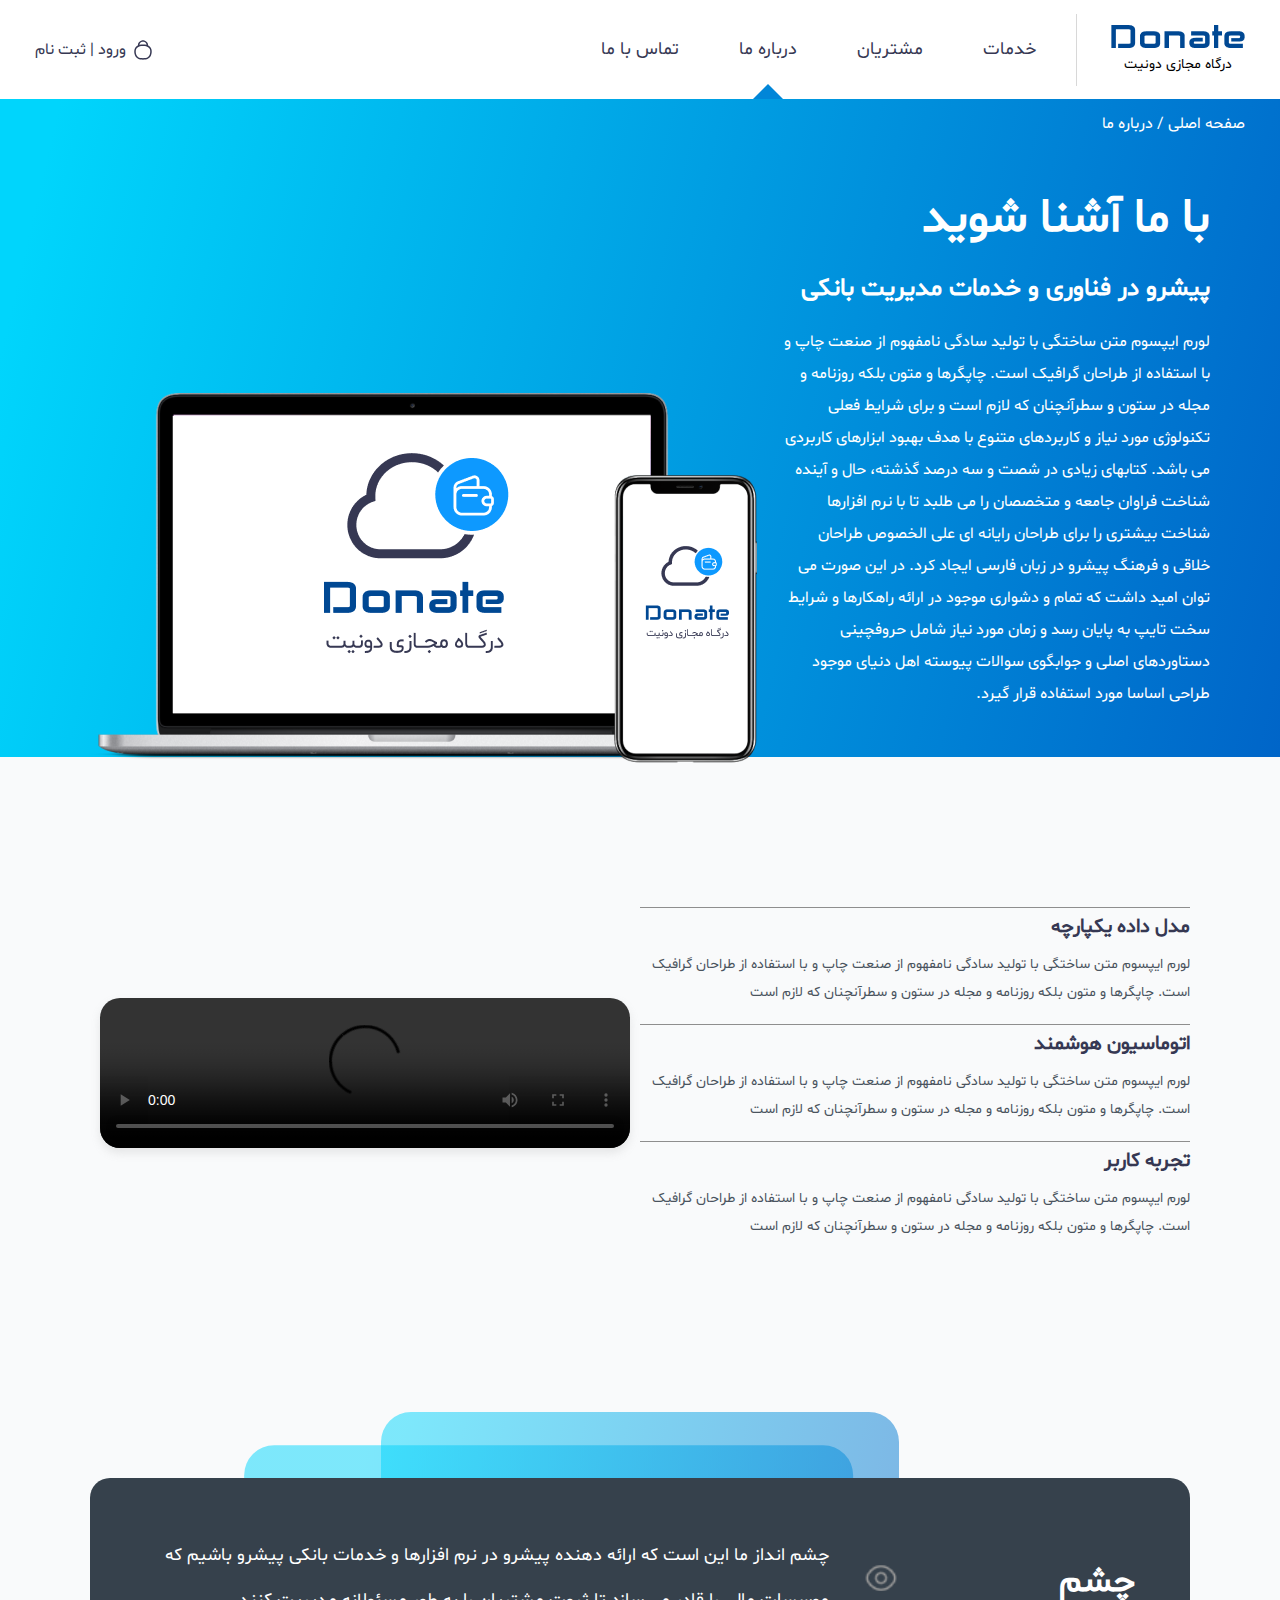
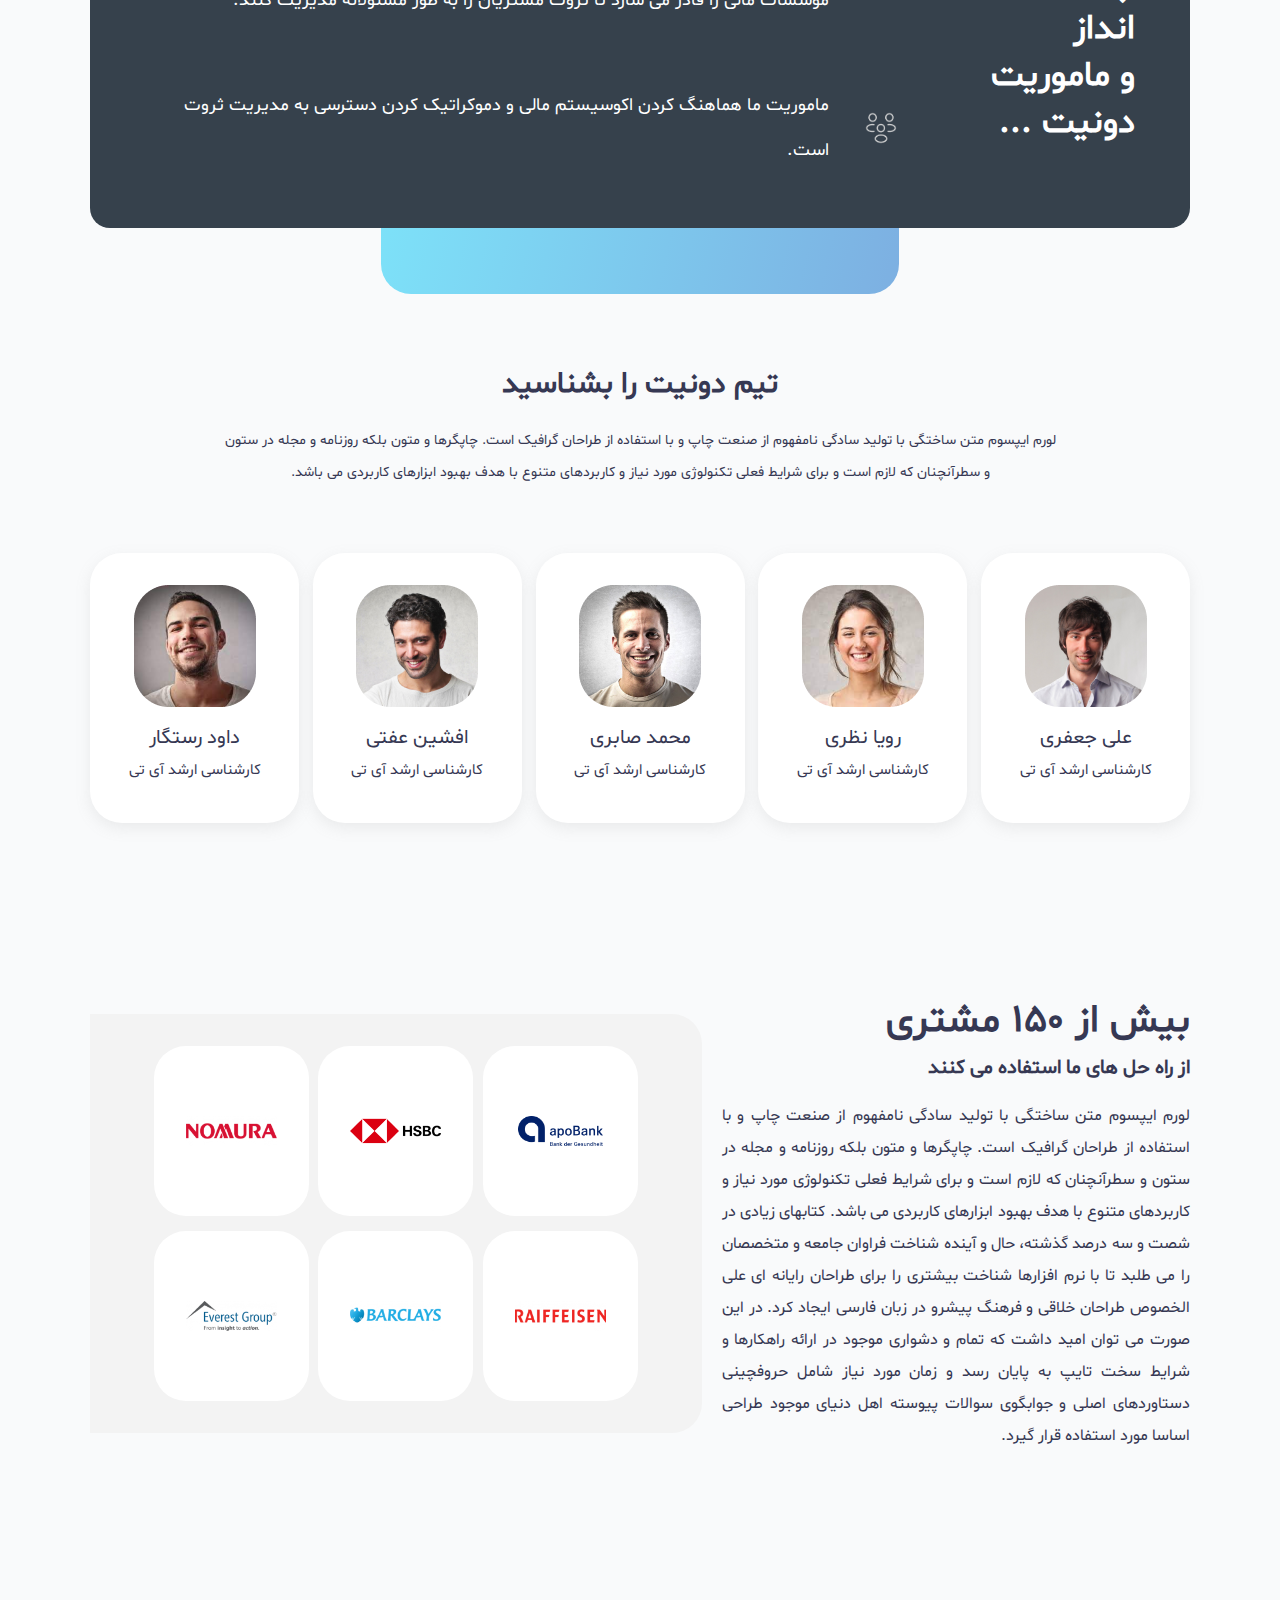
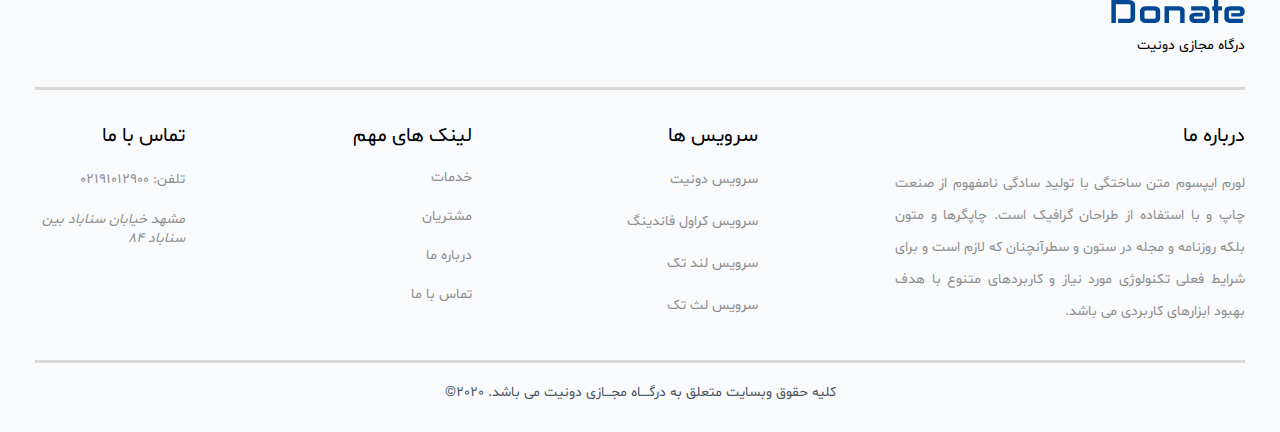
==== commit a750daae: "Completion of the project" ====
--- a/about-us.html
+++ b/about-us.html
@@ -22,7 +22,7 @@
           <ul>
             <li class="nav-link"><a href="#services">خدمات</a></li>
             <li class="nav-link"><a href="#customers">مشتریان</a></li>
-            <li class="nav-link"><a href="./about-us.html">درباره ما</a></li>
+            <li class="nav-link nav-active"><a href="./about-us.html">درباره ما</a></li>
             <li class="nav-link"><a href="./contact-us.html">تماس با ما</a></li>
             <div class="register-login">
               <a href="./login-register.html">
--- a/styles/main.css
+++ b/styles/main.css
@@ -13,6 +13,9 @@
   padding: 2px 20px;
   font-size: 16px;
   color: var(--color-blue-dark);
+}
+.input-register-login {
+  padding: 2px 40px !important;
 }
 select option {
   font-size: 16px;
@@ -1523,7 +1526,7 @@
 .job-status {
   width: 100%;
 }
-.form-store-input input[type="date"] {
+.form-store-input input.input-birthdate {
   width: 40%;
 }
 .marital span,
